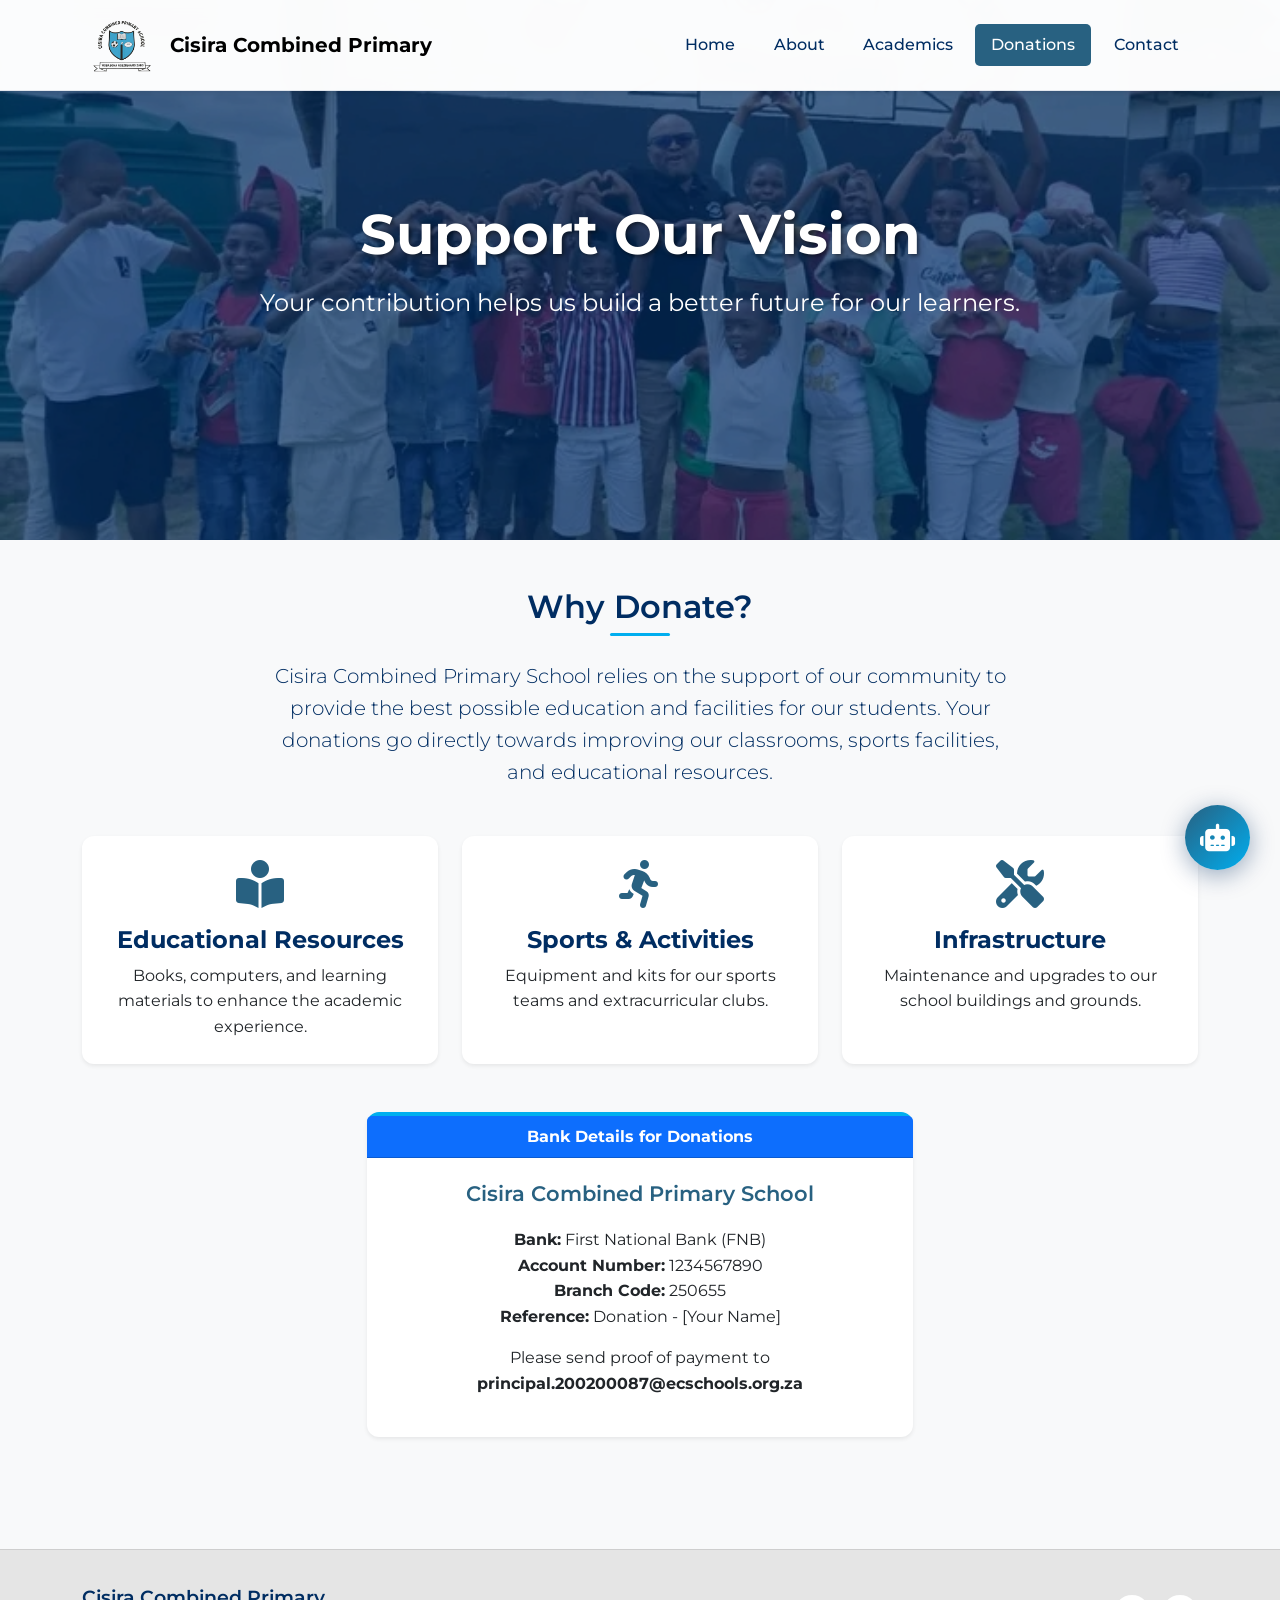
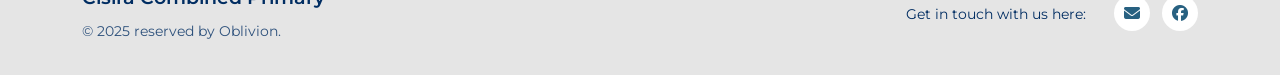
==== donate.html @ 43b5dcc7 "Initial commit" ====
<!DOCTYPE html>
<html lang="en">

<head>
    <meta charset="UTF-8" />
    <meta name="viewport" content="width=device-width, initial-scale=1.0" />
    <title>Cisira Combined Primary School - Donate</title>
    <link href="https://cdn.jsdelivr.net/npm/bootstrap@5.3.3/dist/css/bootstrap.min.css" rel="stylesheet" />
    <link rel="stylesheet" href="https://cdnjs.cloudflare.com/ajax/libs/font-awesome/6.5.2/css/all.min.css">
    <link href="https://fonts.googleapis.com/css2?family=Montserrat:wght@300;400;500;600;700&display=swap"
        rel="stylesheet">
    <link rel="stylesheet" href="css/style.css">
</head>

<body>
    <nav class="navbar navbar-expand-lg navbar-light bg-light py-3 mb-3 shadow-sm">
        <div class="container">
            <img src="assets/logo.png" alt="Cisira Primary Logo" width="80"
                class="d-inline-block align-text-top me-2" />
            <a class="navbar-brand fw-bold" href="index.html">Cisira Combined Primary</a>
            <button class="navbar-toggler" type="button" data-bs-toggle="collapse" data-bs-target="#navbarNav">
                <span class="navbar-toggler-icon"></span>
            </button>
            <div class="collapse navbar-collapse justify-content-end" id="navbarNav">
                <ul class="navbar-nav">
                    <li class="nav-item"><a class="nav-link" href="index.html">Home</a></li>
                    <li class="nav-item"><a class="nav-link" href="about.html">About</a></li>
                    <li class="nav-item"><a class="nav-link" href="academics.html">Academics</a></li>
                    <li class="nav-item"><a class="nav-link active" href="donate.html">Donations</a></li>
                    <li class="nav-item"><a class="nav-link" href="contact.html">Contact</a></li>
                </ul>
            </div>
        </div>
    </nav>

    <section class="hero hero-donate position-relative text-center text-white">
        <img src="assets/hero.jpg" alt="School Image" class="img-fluid hero-img">
        <div class="overlay"></div>
        <div class="hero-text position-absolute top-50 start-50 translate-middle">
            <h1 class="fw-bold">Support Our Vision</h1>
            <p class="lead">Your contribution helps us build a better future for our learners.</p>
        </div>
    </section>

    <section class="py-5">
        <div class="container">
            <div class="row justify-content-center">
                <div class="col-lg-8 text-center">
                    <h2 class="section-title mb-4">Why Donate?</h2>
                    <p class="lead mb-5">
                        Cisira Combined Primary School relies on the support of our community to provide the best
                        possible education and facilities for our students. Your donations go directly towards improving
                        our classrooms, sports facilities, and educational resources.
                    </p>
                </div>
            </div>

            <div class="row g-4">
                <div class="col-md-4">
                    <div class="card h-100 shadow-sm text-center p-4">
                        <div class="mb-3 text-primary">
                            <i class="fas fa-book-reader fa-3x"></i>
                        </div>
                        <h4 class="card-title fw-bold">Educational Resources</h4>
                        <p class="card-text">Books, computers, and learning materials to enhance the academic
                            experience.</p>
                    </div>
                </div>
                <div class="col-md-4">
                    <div class="card h-100 shadow-sm text-center p-4">
                        <div class="mb-3 text-primary">
                            <i class="fas fa-running fa-3x"></i>
                        </div>
                        <h4 class="card-title fw-bold">Sports & Activities</h4>
                        <p class="card-text">Equipment and kits for our sports teams and extracurricular
                            clubs.</p>
                    </div>
                </div>
                <div class="col-md-4">
                    <div class="card h-100 shadow-sm text-center p-4">
                        <div class="mb-3 text-primary">
                            <i class="fas fa-tools fa-3x"></i>
                        </div>
                        <h4 class="card-title fw-bold">Infrastructure</h4>
                        <p class="card-text">Maintenance and upgrades to our school buildings and grounds.
                        </p>
                    </div>
                </div>
            </div>

            <div class="row justify-content-center mt-5">
                <div class="col-lg-6">
                    <div class="card bank-details-card shadow-sm">
                        <div class="card-header bg-primary text-white text-center fw-bold">
                            Bank Details for Donations
                        </div>
                        <div class="card-body text-center p-4">
                            <h5 class="card-title">Cisira Combined Primary School</h5>
                            <p class="card-text">
                                <strong>Bank:</strong> First National Bank (FNB)<br>
                                <strong>Account Number:</strong> 1234567890<br>
                                <strong>Branch Code:</strong> 250655<br>
                                <strong>Reference:</strong> Donation - [Your Name]
                            </p>
                            <p class="mt-3">Please send proof of payment to<br>
                                <strong>principal.200200087@ecschools.org.za</strong>
                            </p>
                        </div>
                    </div>
                </div>
            </div>
        </div>
    </section>

     <footer class="text-muted">
        <div class="container">
            <div class="row align-items-center">

                <div class="col-md-6 text-center text-md-start">
                    <p class="mb-0 footer-school-name">Cisira Combined Primary</p>
                    <p class="mb-0 footer-copyright">© 2025 reserved by Oblivion.</p>
                </div>

                <div class="col-md-6 text-center text-md-end mt-2 mt-md-0">
                    <span class="footer-contact-text">Get in touch with us here:</span>

                     <a href="https://mail.google.com/mail/?view=cm&fs=1&to=principal.200200087@ecschools.org.za&su=Inquiry%20for%20Cisira%20Combined%20Primary%20School&body=Dear%20School%20Administration,%0A%0AI%20would%20like%20to%20inquire%20about:%0A%0A%0A%0ARegards,%0A" 
                       target="_blank" 
                       class="social-icon">
                        <i class="fas fa-envelope"></i>
                    </a>
                    <a href="https://www.facebook.com/profile.php?id=61574072707573&mibextid=ZbWKwL" class="social-icon">
                        <i class="fab fa-facebook"></i>
                    </a>
                </div>
            </div>
        </div>
    </footer>

    <script src="https://cdn.jsdelivr.net/npm/bootstrap@5.3.3/dist/js/bootstrap.bundle.min.js"></script>
    <script src="js/script.js"></script>
   
<div class="chatbot-wrapper">
    <button class="chatbot-toggle" id="chatbotToggle">
        <i class="fas fa-robot"></i>
        <span class="notification-badge" id="notificationBadge" style="display: none;">●</span>
    </button>
</div>


<div class="chatbot-container" id="chatbotContainer">
    <div class="chatbot-header">
        <div class="header-left">
            <div class="avatar">
                <i class="fas fa-graduation-cap"></i>
            </div>
            <div class="header-info">
                <h5>Cisira School Assistant</h5>
                <div class="status">
                    <span class="status-dot"></span>
                    <span id="connectionStatus">Online</span>
                </div>
            </div>
        </div>
        <div class="header-right">
            <button class="header-btn" id="voiceToggle" title="Voice Input">
                <i class="fas fa-microphone"></i>
            </button>
            <button class="header-btn" id="speakerToggle" title="Text-to-Speech">
                <i class="fas fa-volume-up"></i>
            </button>
            <button class="header-btn" id="clearChat" title="Clear Chat">
                <i class="fas fa-trash"></i>
            </button>
            <button class="header-btn" id="closeChatbot" title="Close Chat">
                <i class="fas fa-times"></i>
            </button>
        </div>
    </div>
    
    
    <div class="features-bar">
        <button class="feature-btn" onclick="showQuickQuestions()" title="Quick Questions">
            <i class="fas fa-bolt"></i> Quick Help
        </button>
        <button class="feature-btn" onclick="showTopics()" title="All Topics">
            <i class="fas fa-list"></i> Topics
        </button>
        <button class="feature-btn" onclick="toggleTheme()" title="Toggle Theme">
            <i class="fas fa-moon"></i> Theme
        </button>
        <button class="feature-btn" onclick="downloadChat()" title="Download Chat">
            <i class="fas fa-download"></i> Save
        </button>
    </div>
    
    <div class="chatbot-body" id="chatbotBody">
       
        <div class="welcome-message">
            <div class="welcome-icon">
                <i class="fas fa-robot"></i>
            </div>
            <h6>👋 Hello! I'm EduBot</h6>
            <p>Your voice-enabled school assistant. Ask me anything about Cisira Primary!</p>
            <div class="welcome-buttons">
                <button class="welcome-btn" onclick="startVoiceAssistant()">
                    <i class="fas fa-microphone"></i> Voice Command
                </button>
                <button class="welcome-btn" onclick="showQuickQuestions()">
                    <i class="fas fa-question-circle"></i> Quick Questions
                </button>
            </div>
        </div>
        
       
        <div class="chat-message bot-message">
            <div class="message-content">
                <p>I can help you with:</p>
                <div class="quick-options">
                    <span class="quick-option" onclick="selectQuickOption('admissions')">
                        <i class="fas fa-file-signature"></i> Admissions
                    </span>
                    <span class="quick-option" onclick="selectQuickOption('academics')">
                        <i class="fas fa-book"></i> Academics
                    </span>
                    <span class="quick-option" onclick="selectQuickOption('fees')">
                        <i class="fas fa-money-bill-wave"></i> Fees
                    </span>
                    <span class="quick-option" onclick="selectQuickOption('contact')">
                        <i class="fas fa-phone"></i> Contact
                    </span>
                </div>
            </div>
            <div class="message-actions">
                <button class="message-action" onclick="speakMessage(this)" title="Speak this message">
                    <i class="fas fa-volume-up"></i>
                </button>
                <button class="message-action" onclick="copyMessage(this)" title="Copy to clipboard">
                    <i class="fas fa-copy"></i>
                </button>
            </div>
            <span class="message-time">Just now</span>
        </div>
    </div>
    
    <div class="chatbot-input">
        <div class="input-wrapper">
            <button class="input-action" id="attachFile" title="Attach File">
                <i class="fas fa-paperclip"></i>
            </button>
            <input type="text" id="chatInput" placeholder="Type your message or say 'Hey Edu' for voice..." 
                   onkeypress="handleChatKeyPress(event)">
            <button class="input-action voice-btn" id="voiceInputBtn" title="Voice Input (Hold to speak)">
                <i class="fas fa-microphone"></i>
            </button>
            <button class="input-action" id="emojiBtn" title="Emoji">
                <i class="fas fa-smile"></i>
            </button>
        </div>
        <button class="send-btn" id="sendMessage" title="Send Message">
            <i class="fas fa-paper-plane"></i>
        </button>
    </div>
    
    <!-- Voice Status Indicator -->
    <div class="voice-status" id="voiceStatus" style="display: none;">
        <div class="voice-animation">
            <div class="voice-bar"></div>
            <div class="voice-bar"></div>
            <div class="voice-bar"></div>
            <div class="voice-bar"></div>
            <div class="voice-bar"></div>
        </div>
        <span>Listening... Speak now</span>
        <button class="voice-stop" id="stopVoice">
            <i class="fas fa-stop"></i> Stop
        </button>
    </div>
    
    <!-- Quick Questions Modal -->
    <div class="quick-questions-modal" id="quickQuestionsModal">
        <div class="modal-header">
            <h6><i class="fas fa-bolt"></i> Quick Questions</h6>
            <button class="modal-close" onclick="closeModal('quickQuestionsModal')">
                <i class="fas fa-times"></i>
            </button>
        </div>
        <div class="modal-body">
            <!-- Quick questions will be inserted here by JavaScript -->
        </div>
    </div>
</div>
</body>

</html>
---- css/style.css ----
:root {
    --primary: #286181;
    --primary-dark: #002D62;
    --background: #E5E5E5;
    --accent: #00AEEF;
    --text-dark: #002D62;
    --text-light: #FFFFFF;
    --border: #286181;
}

/* Base Styles */
* {
    margin: 0;
    padding: 0;
    box-sizing: border-box;
}

body {
    font-family: 'Montserrat', sans-serif;
    color: var(--text-dark);
    background-color: #f8f9fa; /* Default background for most pages */
    min-height: 100vh;
}

.navbar-brand, .nav-link, h1, h2, h3, h4, h5, h6 {
    font-family: 'Montserrat', sans-serif;
    font-weight: 600;
}

.nav-link.active {
    color: var(--primary) !important;
    font-weight: 600;
}

/* About Page Specific Body & Navbar Toggler */
.about-page-body {
    background: linear-gradient(135deg, #f8fafc 0%, #e2e8f0 100%);
}

.navbar-toggler {
    border: none;
    padding: 0.25rem 0.5rem;
}

.navbar-toggler:focus {
    box-shadow: none;
}

.navbar-toggler-icon {
    background-image: url("data:image/svg+xml,%3csvg xmlns='http://www.w3.org/2000/svg' viewBox='0 0 30 30'%3e%3cpath stroke='rgba%280, 45, 98, 0.8%29' stroke-linecap='round' stroke-miterlimit='10' stroke-width='2' d='M4 7h22M4 15h22M4 23h22'/%3e%3c/svg%3e");
}


.hero {
    position: relative;
    overflow: hidden;
    height: 70vh; /* Default to index.html height */
}

.hero-donate {
    height: 60vh;
}

.hero-img {
    width: 100%;
    height: 100%;
    object-fit: cover;
}

.overlay {
    position: absolute;
    top: 0;
    left: 0;
    width: 100%;
    height: 100%;
    background: rgba(0, 45, 98, 0.7);
}

.hero-text {
    z-index: 1;
    width: 90%;
    max-width: 800px;
}

.hero-text h1 {
    font-size: 3.5rem;
    font-weight: 700;
    margin-bottom: 1rem;
    text-shadow: 2px 2px 4px rgba(0, 0, 0, 0.5);
}

.hero-text .lead {
    font-size: 1.5rem;
    font-weight: 400;
}

.cisira {
    color: var(--accent);
}

/* Section Title */
.section-title {
    font-weight: 600;
    color: var(--primary-dark);
    position: relative;
    padding-bottom: 10px;
}

.section-title:after {
    content: "";
    position: absolute;
    bottom: 0;
    left: 50%;
    transform: translateX(-50%);
    width: 60px;
    height: 3px;
    background: var(--accent);
}

/* Index Page specific */
.info-icon-block {
    display: block;
    text-decoration: none;
    color: var(--primary-dark);
    padding: 20px 10px;
    border-radius: 8px;
    transition: all 0.3s ease;
    background: rgba(40, 97, 129, 0.05);
}

.info-icon-block:hover {
    background: rgba(40, 97, 129, 0.1);
    transform: translateY(-5px);
    color: var(--primary-dark);
}

.info-icon-block i {
    font-size: 2.5rem;
    color: var(--primary);
    margin-bottom: 10px;
}

.info-icon-block p {
    margin: 0;
    font-weight: 500;
}

.principal {
    background: var(--background);
}

.welcome-title-blue {
    color: var(--primary);
    font-weight: 600;
    margin-bottom: 1.5rem;
    font-size: 1.8rem;
}

/* Donate Page specific */
.card {
    border-radius: 12px;
    transition: all 0.3s ease;
    border: none;
}

.card:hover {
    transform: translateY(-8px);
    box-shadow: 0 10px 30px rgba(0,0,0,0.15) !important;
}

.text-primary {
    color: var(--primary) !important;
}

.card-title {
    color: var(--primary-dark);
    font-weight: 600;
}

.bank-details-card {
    border-top: 4px solid var(--accent) !important;
}

.bank-details-card .card-title {
    color: var(--primary);
    font-size: 1.3rem;
    margin-bottom: 20px;
}

/* Academics Page specific */
.intro {
    background: linear-gradient(rgba(40, 97, 129, 0.9), rgba(0, 45, 98, 0.9)), url('assets/academics-bg.jpg') center/cover no-repeat;
    color: white;
    padding: 80px 20px;
    text-align: center;
}

.intro h2 {
    font-size: 2.8rem;
    font-weight: 700;
    margin-bottom: 20px;
}

.intro p {
    font-size: 1.2rem;
    max-width: 800px;
    margin: 0 auto;
    line-height: 1.6;
}

.subjects, .activities {
    padding: 60px 20px;
    max-width: 1200px;
    margin: 0 auto;
}

.subjects h2, .activities h2 {
    text-align: center;
    font-size: 2.2rem;
    font-weight: 600;
    color: var(--primary-dark);
    margin-bottom: 40px;
    position: relative;
}

.subjects h2:after, .activities h2:after {
    content: "";
    position: absolute;
    bottom: -10px;
    left: 50%;
    transform: translateX(-50%);
    width: 60px;
    height: 3px;
    background: var(--accent);
}

.subject-grid, .activity-grid {
    display: grid;
    grid-template-columns: repeat(auto-fit, minmax(300px, 1fr));
    gap: 30px;
}

.subject-card, .activity-card {
    background: white;
    border-radius: 12px;
    padding: 30px;
    box-shadow: 0 5px 20px rgba(0,0,0,0.08);
    transition: all 0.3s ease;
    border-top: 4px solid var(--primary);
}

.activity-card {
    border-top: 4px solid var(--accent);
}

.subject-card:hover, .activity-card:hover {
    transform: translateY(-8px);
    box-shadow: 0 10px 30px rgba(0,0,0,0.15);
}

.subject-card h3 {
    color: var(--primary);
    font-weight: 600;
    margin-bottom: 15px;
    font-size: 1.5rem;
}

.activity-card h3 {
    color: var(--accent);
}

.subject-card p, .activity-card p {
    color: var(--text-dark);
    line-height: 1.6;
    margin-bottom: 20px;
}

.subject-card ul {
    padding-left: 20px;
    margin: 0;
}

.subject-card li {
    margin-bottom: 8px;
    position: relative;
    padding-left: 10px;
}

.subject-card li:before {
    content: "▸";
    color: var(--accent);
    font-weight: bold;
    position: absolute;
    left: -10px;
}

/* Contact Page Specific */
.contact-section {
    display: flex;
    flex-wrap: wrap;
    max-width: 1200px;
    margin: 0 auto;
    padding: 40px 20px;
    gap: 40px;
}

.contact-info {
    flex: 1;
    min-width: 300px;
}

.contact-info h2 {
    font-size: 2.5rem;
    font-weight: 700;
    color: var(--primary-dark);
    margin-bottom: 20px;
}

.contact-info p {
    font-size: 1.1rem;
    line-height: 1.6;
    margin-bottom: 30px;
    color: var(--text-dark);
}

.info-card {
    background: white;
    border-radius: 12px;
    padding: 30px;
    box-shadow: 0 5px 20px rgba(0,0,0,0.08);
    border-top: 4px solid var(--primary);
}

.info-card h3 {
    color: var(--primary);
    font-weight: 600;
    margin-bottom: 20px;
    font-size: 1.5rem;
}

.info-card p {
    margin-bottom: 15px;
    font-size: 1rem;
}

.info-card a {
    color: var(--accent);
    text-decoration: none;
    font-weight: 500;
}

.info-card a:hover {
    text-decoration: underline;
}

.contact-form {
    flex: 1;
    min-width: 300px;
    background: white;
    border-radius: 12px;
    padding: 30px;
    box-shadow: 0 5px 20px rgba(0,0,0,0.08);
    border-top: 4px solid var(--accent);
}

.contact-form h3 {
    color: var(--primary-dark);
    font-weight: 600;
    margin-bottom: 25px;
    font-size: 1.8rem;
}

.contact-form label {
    display: block;
    margin-bottom: 8px;
    font-weight: 500;
    color: var(--primary-dark);
}

.contact-form input,
.contact-form textarea {
    width: 100%;
    padding: 12px 15px;
    margin-bottom: 20px;
    border: 1px solid #ddd;
    border-radius: 8px;
    font-family: 'Montserrat', sans-serif;
    font-size: 1rem;
    transition: all 0.3s ease;
}

.contact-form input:focus,
.contact-form textarea:focus {
    outline: none;
    border-color: var(--accent);
    box-shadow: 0 0 0 3px rgba(0, 174, 239, 0.1);
}

.contact-form button {
    background: var(--primary);
    color: white;
    border: none;
    padding: 12px 30px;
    border-radius: 8px;
    font-family: 'Montserrat', sans-serif;
    font-weight: 600;
    font-size: 1rem;
    cursor: pointer;
    transition: all 0.3s ease;
    width: 100%;
}

.contact-form button:hover {
    background: var(--primary-dark);
    transform: translateY(-2px);
}

iframe {
    border-radius: 8px;
    margin-top: 15px;
}

/* Custom Message Box for Contact Form */
#messageModal {
    position: fixed;
    top: 50%;
    left: 50%;
    transform: translate(-50%, -50%);
    background: white;
    padding: 30px;
    border-radius: 12px;
    box-shadow: 0 10px 30px rgba(0, 0, 0, 0.2);
    z-index: 1050;
    max-width: 400px;
    width: 90%;
    text-align: center;
    border-top: 4px solid var(--accent);
    opacity: 0;
    visibility: hidden;
    transition: all 0.3s ease;
}

#messageModal.show {
    opacity: 1;
    visibility: visible;
}

#messageModal p {
    color: var(--primary-dark);
    font-size: 1.1rem;
    margin-bottom: 20px;
}

#messageModal button {
    background: var(--primary);
    color: white;
    border: none;
    padding: 10px 20px;
    border-radius: 6px;
    cursor: pointer;
    transition: background 0.2s;
}

#messageModal button:hover {
    background: var(--primary-dark);
}

#modalOverlay {
    position: fixed;
    top: 0;
    left: 0;
    width: 100%;
    height: 100%;
    background: rgba(0, 0, 0, 0.5);
    z-index: 1040;
    display: none;
}

/* About Page Styles (continued) */
.about-hero {
    background: linear-gradient(rgba(40, 97, 129, 0.85), rgba(0, 45, 98, 0.9)), url('assets/school-bg.jpg') center/cover no-repeat;
    color: var(--text-light);
    padding: 120px 0 60px;
    text-align: center;
    margin-top: 20px;
}

.hero-content h2 {
    font-size: 3rem;
    font-weight: 700;
    margin-bottom: 1rem;
}

.hero-content p {
    font-size: 1.3rem;
    opacity: 0.9;
    max-width: 600px;
    margin: 0 auto;
}

.section-nav {
    background: white;
    padding: 2rem 0;
    box-shadow: 0 5px 15px rgba(0, 0, 0, 0.08);
    position: sticky;
    top: 0;
    z-index: 100;
}

.section-nav-container {
    max-width: 1200px;
    margin: 0 auto;
    padding: 0 20px;
}

.section-nav-list {
    display: flex;
    justify-content: center;
    list-style: none;
    gap: 3rem;
    flex-wrap: wrap;
}

.section-nav-link {
    color: var(--text-dark);
    text-decoration: none;
    font-weight: 600;
    padding: 0.8rem 1.5rem;
    border-radius: 25px;
    transition: all 0.3s ease;
    display: flex;
    align-items: center;
    gap: 0.5rem;
}

.section-nav-link:hover,
.section-nav-link.active {
    background: var(--primary);
    color: var(--text-light);
    transform: translateY(-2px);
}

.section-nav-link i {
    font-size: 1.1rem;
}

.content-section {
    display: none;
    padding: 80px 20px;
    max-width: 1200px;
    margin: 0 auto;
}

.content-section.active {
    display: block;
    animation: fadeIn 0.6s ease;
}

@keyframes fadeIn {
    from { opacity: 0; transform: translateY(20px); }
    to { opacity: 1; transform: translateY(0); }
}

.section-header {
    text-align: center;
    margin-bottom: 3rem;
}

.section-header h2 {
    font-size: 2.5rem;
    color: var(--primary-dark);
    font-weight: 700;
    margin-bottom: 1rem;
}

.section-header p {
    font-size: 1.2rem;
    color: var(--text-dark);
    max-width: 600px;
    margin: 0 auto;
}

.story-content, .mission-content {
    display: grid;
    grid-template-columns: 1fr 1fr;
    gap: 4rem;
    align-items: center;
}

.story-text h3, .mission-text h3 {
    font-size: 1.8rem;
    color: var(--primary-dark);
    margin-bottom: 1.5rem;
    font-weight: 600;
}

.story-text p {
    color: var(--text-dark);
    margin-bottom: 1.5rem;
    line-height: 1.8;
}

.impact-stats {
    display: grid;
    grid-template-columns: repeat(3, 1fr);
    gap: 2rem;
    margin-top: 2rem;
}

.stat {
    text-align: center;
    padding: 1.5rem;
    background: var(--background);
    border-radius: 10px;
    box-shadow: 0 5px 15px rgba(0,0,0,0.1);
}

.stat-number {
    display: block;
    font-size: 2.5rem;
    font-weight: 700;
    color: var(--primary);
    margin-bottom: 0.5rem;
}

.stat-label {
    color: var(--primary-dark);
    font-weight: 500;
}

.story-image img, .mission-image img {
    width: 100%;
    max-width: 500px;
    height: auto;
    border-radius: 12px;
    box-shadow: 0 10px 30px rgba(0,0,0,0.15);
}

.mission-list {
    list-style: none;
    margin: 2rem 0;
}

.mission-list li {
    color: var(--primary-dark);
    font-weight: 500;
    background: rgba(40, 97, 129, 0.1);
    border-radius: 8px;
    padding: 1rem 1.5rem;
    margin: 0.8rem 0;
    border-left: 4px solid var(--primary);
    transition: all 0.3s ease;
    display: flex;
    align-items: center;
    gap: 1rem;
}

.mission-list li:hover {
    background: rgba(40, 97, 129, 0.2);
    transform: translateX(5px);
}

.mission-list li i {
    color: var(--primary);
    font-size: 1.3rem;
    width: 25px;
}

.mission-vision {
    margin-top: 2rem;
}

.vision-box, .motto-box {
    background: var(--background);
    padding: 2rem;
    border-radius: 10px;
    border-left: 4px solid var(--primary);
    margin-bottom: 2rem;
}

.vision-box h4, .motto-box h4 {
    color: var(--primary);
    margin-bottom: 1rem;
    font-weight: 600;
}

.motto-text {
    font-size: 1.3rem;
    font-weight: 600;
    color: var(--primary);
    font-style: italic;
    margin: 1rem 0;
}

.policies-container {
    max-width: 1000px;
    margin: 0 auto;
}

.policy-dropdown-nav {
    background: white;
    border-radius: 15px;
    padding: 2rem;
    box-shadow: 0 5px 20px rgba(0,0,0,0.08);
    margin-bottom: 3rem;
}

.policy-dropdown-nav h3 {
    color: var(--primary-dark);
    margin-bottom: 1.5rem;
    font-weight: 600;
    text-align: center;
}

.policy-nav-grid {
    display: grid;
    grid-template-columns: repeat(auto-fit, minmax(200px, 1fr));
    gap: 1rem;
}

.policy-nav-item {
    background: rgba(40, 97, 129, 0.05);
    border: 2px solid transparent;
    border-radius: 10px;
    padding: 1.5rem 1rem;
    text-align: center;
    cursor: pointer;
    transition: all 0.3s ease;
}

.policy-nav-item:hover,
.policy-nav-item.active {
    background: rgba(40, 97, 129, 0.1);
    border-color: var(--primary);
    transform: translateY(-3px);
}

.policy-nav-icon {
    font-size: 2rem;
    color: var(--primary);
    margin-bottom: 0.8rem;
}

.policy-nav-item span {
    color: var(--text-dark);
    font-weight: 600;
    font-size: 0.95rem;
}

.policy-content-section {
    display: none;
    background: white;
    border-radius: 20px;
    padding: 3rem;
    box-shadow: 0 10px 30px rgba(0,0,0,0.1);
    margin-bottom: 2rem;
    animation: fadeIn 0.5s ease;
}

.policy-content-section.active {
    display: block;
}

.policy-header {
    display: flex;
    align-items: center;
    gap: 1rem;
    margin-bottom: 2rem;
    padding-bottom: 1rem;
    border-bottom: 2px solid var(--primary);
}

.policy-icon {
    font-size: 2.5rem;
    color: var(--primary);
}

.policy-header h3 {
    color: var(--primary-dark);
    font-weight: 700;
    font-size: 1.8rem;
    margin: 0;
}

.policy-badge {
    background: var(--accent);
    color: white;
    padding: 5px 12px;
    border-radius: 50px;
    font-size: 0.8rem;
    font-weight: 600;
    margin-left: auto;
}

.policy-content {
    display: flex;
    flex-direction: column;
    gap: 1.5rem;
}

.policy-item {
    margin-bottom: 0.8rem;
    padding-left: 1.5rem;
    position: relative;
    color: var(--text-dark);
    font-weight: 400;
    line-height: 1.6;
}

.policy-item:before {
    content: "▸";
    color: var(--accent);
    font-weight: bold;
    position: absolute;
    left: 0;
    font-size: 1.1em;
}

.policy-row {
    display: flex;
    gap: 2rem;
    margin-top: 1.5rem;
}

.policy-column {
    flex: 1;
}

.policy-column h4 {
    color: var(--primary);
    margin-bottom: 1rem;
    font-weight: 600;
    display: flex;
    align-items: center;
    gap: 0.5rem;
}

.values-grid {
    display: grid;
    grid-template-columns: repeat(auto-fit, minmax(150px, 1fr));
    gap: 1rem;
    margin-top: 1rem;
}

.value-card {
    background: rgba(40, 97, 129, 0.05);
    padding: 1.2rem 0.8rem;
    border-radius: 8px;
    border-left: 4px solid var(--accent);
    text-align: center;
    transition: all 0.3s ease;
}

.value-card:hover {
    transform: translateY(-3px);
    background: rgba(40, 97, 129, 0.1);
}

.value-card strong {
    color: var(--primary);
    display: block;
    margin-bottom: 0.3rem;
    font-size: 0.9rem;
    font-weight: 600;
}

.value-card span {
    font-size: 0.8rem;
    color: var(--text-dark);
    font-weight: 400;
}

.highlight-box {
    background: linear-gradient(135deg, #fffbeb 0%, #fef3c7 100%);
    padding: 1.5rem;
    border-radius: 10px;
    border-left: 4px solid #f59e0b;
    margin-top: 1.5rem;
    display: flex;
    align-items: center;
    gap: 1rem;
}

.highlight-box i {
    color: #f59e0b;
    font-size: 1.5rem;
}

.highlight-box strong {
    font-weight: 700;
    color: var(--primary-dark);
}

.team-container {
    display: flex;
    justify-content: center;
    flex-wrap: nowrap;
    gap: 2rem;
    overflow-x: auto;
    padding: 1rem 0;
}

.team-simple-member {
    flex: 0 0 auto;
    text-align: center;
    width: 200px;
    transition: transform 0.3s ease;
}

.team-simple-member:hover {
    transform: translateY(-5px);
}

.team-image {
    width: 150px;
    height: 150px;
    border-radius: 50%;
    overflow: hidden;
    border: 4px solid var(--primary);
    margin: 0 auto 1rem;
    transition: all 0.3s ease;
}

.team-image img {
    width: 100%;
    height: 100%;
    object-fit: cover;
}

.team-simple-member:hover .team-image {
    border-color: var(--accent);
}

.team-simple-member h4 {
    font-size: 1.1rem;
    color: var(--primary-dark);
    font-weight: 600;
    margin: 0.5rem 0;
}

.team-role {
    color: var(--primary);
    font-weight: 500;
    margin-bottom: 0.5rem;
}

.team-description {
    color: var(--text-dark);
    font-size: 0.9rem;
    line-height: 1.5;
}

.faq-section {
    background: var(--background);
    padding: 3rem 2rem;
    border-radius: 20px;
    box-shadow: 0 6px 25px rgba(0, 0, 0, 0.1);
    max-width: 900px;
    margin: 4rem auto 0;
}

.faq-section h3 {
    text-align: center;
    color: var(--primary-dark);
    font-size: 1.8rem;
    font-weight: 700;
    margin-bottom: 2rem;
}

.accordion {
    display: flex;
    flex-direction: column;
    gap: 1rem;
}

.accordion-item {
    background: white;
    border-radius: 12px;
    overflow: hidden;
    box-shadow: 0 3px 10px rgba(0, 0, 0, 0.05);
}

.accordion-button {
    width: 100%;
    background: transparent;
    border: none;
    padding: 1.3rem 1.5rem;
    font-family: "Montserrat", sans-serif;
    font-size: 1rem;
    font-weight: 600;
    color: var(--primary-dark);
    cursor: pointer;
    display: flex;
    justify-content: space-between;
    align-items: center;
    text-align: left;
    position: relative;
}

.accordion-button::after {
    content: "\f078"; /* FontAwesome chevron-down */
    font-family: "Font Awesome 6 Free";
    font-weight: 900;
    transition: transform 0.3s ease;
    color: var(--primary);
}

.accordion-button.active::after {
    transform: rotate(180deg);
}

.accordion-content {
    max-height: 0;
    overflow: hidden;
    background: white;
    padding: 0 1.5rem;
    transition: all 0.4s ease-out;
}

.accordion-content p {
    color: var(--primary-dark);
    font-size: 0.95rem;
    line-height: 1.6;
    margin: 1rem 0;
}

.accordion-content.active {
    padding: 1rem 1.5rem;
    max-height: 400px;
}

/* Footer Styles (Common) */
footer {
    background-color: var(--background);
    padding: 2rem 0;
    margin-top: 4rem;
    border-top: 1px solid rgba(0,0,0,0.1);
}

/* Footer for About page specifically uses a different container structure */
.footer-container {
    max-width: 1200px;
    margin: 0 auto;
    padding: 0 20px;
    display: flex;
    justify-content: space-between;
    align-items: center;
}

.footer-school-name {
    font-size: 1.2rem;
    font-weight: 600;
    color: var(--primary-dark);
    margin-bottom: 0.5rem !important;
}

.footer-copyright {
    color: var(--primary-dark);
    opacity: 0.8;
    font-size: 0.9rem;
}

.footer-contact {
    display: flex;
    align-items: center;
    gap: 1rem;
}

.footer-contact-text {
    color: var(--primary-dark);
    margin-right: 1rem;
    font-size: 0.9rem;
}

.social-icon {
    display: inline-flex;
    align-items: center;
    justify-content: center;
    width: 36px;
    height: 36px;
    background: white;
    color: var(--primary);
    border-radius: 50%;
    text-decoration: none;
    transition: all 0.3s ease;
    margin-left: 0.5rem;
    font-size: 1rem;
}

.social-icon:hover {
    background: var(--primary);
    color: white;
    transform: translateY(-2px);
}

/* Responsive Design */
@media (max-width: 992px) {
    .contact-section {
        flex-direction: column;
        padding: 20px 15px;
    }
    
    .contact-info h2 {
        font-size: 2rem;
    }
}

@media (max-width: 768px) {
    .hero-text h1 {
        font-size: 2.5rem;
    }
    
    .hero-text .lead {
        font-size: 1.2rem;
    }

    .hero-donate {
        height: 50vh;
    }
    
    .intro h2 {
        font-size: 2.2rem;
    }
    
    .intro p {
        font-size: 1.1rem;
    }
    
    .subjects, .activities {
        padding: 40px 15px;
    }
    
    .subjects h2, .activities h2 {
        font-size: 1.8rem;
    }

    .section-nav-list {
        gap: 1rem;
    }

    .story-content,
    .mission-content {
        grid-template-columns: 1fr;
        gap: 2rem;
    }

    .impact-stats {
        grid-template-columns: 1fr;
    }

    .policy-nav-grid {
        grid-template-columns: repeat(2, 1fr);
    }

    .policy-row {
        flex-direction: column;
        gap: 1.5rem;
    }

    .team-container {
        flex-wrap: wrap;
        justify-content: center;
    }

    .team-simple-member {
        flex: 0 0 calc(50% - 1rem);
        margin-bottom: 2rem;
    }

    .footer-container {
        flex-direction: column;
        gap: 1.5rem;
        text-align: center;
    }
}

@media (max-width: 576px) {
    .hero-text h1 {
        font-size: 2rem;
    }
    
    .hero-text .lead {
        font-size: 1rem;
    }

    .policy-nav-grid {
        grid-template-columns: 1fr;
    }

    .policy-content-section {
        padding: 2rem;
    }

    .values-grid {
        grid-template-columns: 1fr;
    }

    .team-simple-member {
        flex: 0 0 100%;
    }
}
:root {
            --primary: #286181;
            --primary-dark: #002D62;
            --background: #E5E5E5;
            --accent: #00AEEF;
            --text-dark: #002D62;
            --text-light: #FFFFFF;
        }

        body {
            font-family: 'Montserrat', sans-serif;
            color: var(--text-dark);
        }

        .navbar-brand, .nav-link, h1, h2, h3, h4, h5, h6 {
            font-family: 'Montserrat', sans-serif;
            font-weight: 600;
        }

        .hero {
            position: relative;
            height: 70vh;
            overflow: hidden;
        }

        .hero-img {
            width: 100%;
            height: 100%;
            object-fit: cover;
        }

        .overlay {
            position: absolute;
            top: 0;
            left: 0;
            width: 100%;
            height: 100%;
            background: rgba(0, 45, 98, 0.6);
        }

        .hero-text {
            z-index: 2;
        }

        .cisira {
            color: var(--accent);
        }

        .section-title {
            color: var(--primary-dark);
            font-weight: 700;
            position: relative;
            padding-bottom: 15px;
        }

        .section-title:after {
            content: '';
            position: absolute;
            bottom: 0;
            left: 50%;
            transform: translateX(-50%);
            width: 80px;
            height: 3px;
            background: var(--accent);
        }

        .info-icon-block {
            display: block;
            text-decoration: none;
            color: var(--primary-dark);
            transition: all 0.3s ease;
            padding: 20px 10px;
            border-radius: 10px;
        }

        .info-icon-block:hover {
            background: rgba(40, 97, 129, 0.1);
            transform: translateY(-5px);
            color: var(--primary);
        }

        .info-icon-block i {
            font-size: 2.5rem;
            margin-bottom: 15px;
            color: var(--primary);
        }

        .info-icon-block p {
            font-weight: 600;
            margin: 0;
        }

        .principal {
            background: rgba(40, 97, 129, 0.05);
        }

        :root {
            --primary: #286181;
            --primary-dark: #002D62;
            --background: #E5E5E5;
            --accent: #00AEEF;
            --text-dark: #002D62;
            --text-light: #FFFFFF;
            --border: #286181;
            --secondary: #57cc99;
            --warning: #ff9a3c;
        }

        body {
            font-family: 'Montserrat', sans-serif;
            background-color: var(--background);
            color: var(--text-dark);
            line-height: 1.6;
        }


        /* Hero Academics Section */
        .hero-academics {
            background: linear-gradient(rgba(0, 45, 98, 0.9), rgba(40, 97, 129, 0.95)),
                        url('https://images.unsplash.com/photo-1523050854058-8df90110c9f1?ixlib=rb-4.0.3&auto=format&fit=crop&w=1600&q=80');
            background-size: cover;
            background-position: center;
            color: var(--text-light);
            padding: 120px 0 80px;
            position: relative;
            overflow: hidden;
        }

        .hero-academics::before {
            content: '';
            position: absolute;
            top: 0;
            left: 0;
            right: 0;
            bottom: 0;
            background: linear-gradient(45deg, rgba(0, 174, 239, 0.2) 0%, transparent 100%);
            z-index: 1;
        }

        .hero-content {
            position: relative;
            z-index: 2;
        }

        .hero-title {
            font-size: 3.5rem;
            font-weight: 300;
            margin-bottom: 1.5rem;
            text-shadow: 2px 2px 4px rgba(0, 0, 0, 0.3);
            font-family: 'Montserrat';
        }

        .hero-subtitle {
            font-size: 1.5rem;
            font-weight: 300;
            margin-bottom: 2rem;
            max-width: 800px;
            opacity: 0.9;
            font-family: 'Montserrat';
        }

        
        .stats-section {
            background: white;
            padding: 60px 0;
            box-shadow: 0 5px 20px rgba(0, 0, 0, 0.08);
        }

        .stat-card {
            text-align: center;
            padding: 30px;
            transition: transform 0.3s ease;
            position: relative;
        }

        .stat-card::before {
            content: '';
            position: absolute;
            top: 0;
            left: 50%;
            transform: translateX(-50%);
            width: 60px;
            height: 4px;
            background: var(--accent);
            border-radius: 2px;
        }

        .stat-card:hover {
            transform: translateY(-10px);
        }

        .stat-number {
            font-size: 3rem;
            font-weight: 700;
            color: var(--primary);
            margin-bottom: 10px;
            display: block;
        }

        .stat-label {
            font-size: 1.1rem;
            color: var(--text-dark);
            font-weight: 500;
        }

        /* Subjects Section */
        .subjects-section {
            padding: 80px 0;
            background: var(--background);
        }

        .section-title {
            color: var(--primary-dark);
            font-weight: 700;
            margin-bottom: 3rem;
            position: relative;
            text-align: center;
        }

        .section-title::after {
            content: '';
            position: absolute;
            bottom: -10px;
            left: 50%;
            transform: translateX(-50%);
            width: 100px;
            height: 4px;
            background: var(--accent);
            border-radius: 2px;
        }

        .subject-card {
            background: white;
            border-radius: 15px;
            padding: 30px;
            height: 100%;
            transition: all 0.3s ease;
            border: 2px solid transparent;
            box-shadow: 0 5px 15px rgba(0, 45, 98, 0.05);
            position: relative;
            overflow: hidden;
        }

        .subject-card::before {
            content: '';
            position: absolute;
            top: 0;
            left: 0;
            width: 100%;
            height: 5px;
            background: linear-gradient(90deg, var(--primary), var(--accent));
        }

        .subject-card:hover {
            transform: translateY(-10px);
            box-shadow: 0 15px 30px rgba(0, 45, 98, 0.1);
            border-color: var(--primary);
        }

        .subject-icon {
            font-size: 2.5rem;
            color: var(--primary);
            margin-bottom: 20px;
            background: linear-gradient(135deg, rgba(0, 174, 239, 0.1), rgba(40, 97, 129, 0.1));
            width: 70px;
            height: 70px;
            border-radius: 50%;
            display: flex;
            align-items: center;
            justify-content: center;
            margin-left: auto;
            margin-right: auto;
        }

        .subject-card h3 {
            color: var(--primary);
            font-weight: 700;
            margin-bottom: 15px;
        }

        .subject-card ul {
            list-style: none;
            padding-left: 0;
        }

        .subject-card li {
            padding: 8px 0;
            border-bottom: 1px solid rgba(0, 45, 98, 0.1);
            position: relative;
            padding-left: 25px;
        }

        .subject-card li:before {
            content: '✓';
            position: absolute;
            left: 0;
            color: var(--accent);
            font-weight: bold;
        }

        /* Curriculum Structure */
        .curriculum-section {
            padding: 80px 0;
            background: white;
        }

        .phase-card {
            background: var(--background);
            border-radius: 15px;
            padding: 30px;
            height: 100%;
            transition: all 0.3s ease;
            border-left: 5px solid var(--accent);
        }

        .phase-card:hover {
            transform: translateX(10px);
            box-shadow: 0 10px 25px rgba(0, 45, 98, 0.1);
        }

        .phase-title {
            color: var(--primary-dark);
            font-weight: 700;
            margin-bottom: 20px;
            display: flex;
            align-items: center;
            gap: 15px;
        }

        .phase-icon {
            font-size: 2rem;
            color: var(--accent);
            background: white;
            width: 60px;
            height: 60px;
            border-radius: 50%;
            display: flex;
            align-items: center;
            justify-content: center;
        }

        /* Extracurricular Section */
        .activities-section {
            padding: 80px 0;
            background: var(--background);
        }

        .activity-card {
            background: white;
            border-radius: 15px;
            padding: 25px;
            height: 100%;
            transition: all 0.3s ease;
            border: 2px solid transparent;
            box-shadow: 0 5px 15px rgba(0, 45, 98, 0.05);
            text-align: center;
            position: relative;
            overflow: hidden;
        }

        .activity-card:hover {
            transform: translateY(-10px);
            box-shadow: 0 15px 30px rgba(0, 45, 98, 0.1);
            border-color: var(--accent);
        }

        .activity-icon {
            font-size: 2.5rem;
            color: var(--accent);
            margin-bottom: 20px;
            background: linear-gradient(135deg, rgba(0, 174, 239, 0.1), rgba(87, 204, 153, 0.1));
            width: 80px;
            height: 80px;
            border-radius: 50%;
            display: flex;
            align-items: center;
            justify-content: center;
            margin: 0 auto;
            transition: transform 0.3s ease;
        }

        .activity-card:hover .activity-icon {
            transform: rotate(360deg) scale(1.1);
        }

        .activity-card h3 {
            color: var(--text-dark);
            font-weight: 700;
            margin-bottom: 15px;
        }

        /* Gallery Section */
        .gallery-section {
            padding: 80px 0;
            background: white;
        }

        .gallery-item {
            border-radius: 10px;
            overflow: hidden;
            margin-bottom: 20px;
            box-shadow: 0 5px 15px rgba(0, 0, 0, 0.1);
            transition: transform 0.3s ease;
            height: 250px;
            position: relative;
            cursor: pointer;
        }

        .gallery-item:hover {
            transform: scale(1.05);
        }

        .gallery-item img {
            width: 100%;
            height: 100%;
            object-fit: cover;
        }

        .gallery-overlay {
            position: absolute;
            bottom: 0;
            left: 0;
            right: 0;
            background: linear-gradient(transparent, rgba(0, 45, 98, 0.8));
            color: white;
            padding: 20px;
            transform: translateY(100%);
            transition: transform 0.3s ease;
        }

        .gallery-item:hover .gallery-overlay {
            transform: translateY(0);
        }

        /* Calendar Section */
        .calendar-section {
            padding: 80px 0;
            background: var(--background);
        }

        .calendar-card {
            background: white;
            border-radius: 15px;
            padding: 30px;
            height: 100%;
            box-shadow: 0 10px 25px rgba(0, 45, 98, 0.05);
        }

        .event-item {
            background: white;
            border-radius: 10px;
            padding: 15px;
            margin-bottom: 15px;
            border-left: 4px solid var(--primary);
            transition: transform 0.3s ease;
            box-shadow: 0 3px 10px rgba(0, 45, 98, 0.05);
        }

        .event-item:hover {
            transform: translateX(10px);
            border-left-color: var(--accent);
        }

        .event-date {
            background: var(--primary);
            color: white;
            padding: 5px 15px;
            border-radius: 20px;
            font-size: 0.9rem;
            display: inline-block;
            margin-bottom: 10px;
        }

        /* Modal Styles */
        .modal-content {
            border-radius: 15px;
            border: none;
            box-shadow: 0 20px 50px rgba(0, 45, 98, 0.2);
        }

        .modal-header {
            background: linear-gradient(90deg, var(--primary), var(--accent));
            color: white;
            border-radius: 15px 15px 0 0;
            padding: 1.5rem 2rem;
        }

        .modal-title {
            font-weight: 700;
        }

        .btn-close-white {
            filter: invert(1) grayscale(100%) brightness(200%);
        }

        /* Resource Cards */
        .resource-cards {
            display: grid;
            grid-template-columns: repeat(auto-fit, minmax(200px, 1fr));
            gap: 20px;
            margin-top: 30px;
        }

        .resource-card {
            background: white;
            border-radius: 10px;
            padding: 20px;
            text-align: center;
            transition: all 0.3s ease;
            border: 2px solid transparent;
            box-shadow: 0 5px 15px rgba(0, 45, 98, 0.05);
        }

        .resource-card:hover {
            transform: translateY(-5px);
            border-color: var(--accent);
            box-shadow: 0 10px 25px rgba(0, 45, 98, 0.1);
        }

        
        
.hero-academics {
    display: flex;
    align-items: center; /* Vertical center */
    min-height: 70vh; /* Adjust height as needed */
}

.hero-content {
    text-align: center; /* Horizontal center */
}

.hero-title {
    margin-bottom: 1.5rem;
}

.hero-subtitle {
    max-width: 200px;
    margin: 0 auto 2rem; /* Center horizontally */
}
        /* Responsive Design */
        @media (max-width: 300px) {
            .hero-title {
                font-size: 1.5rem;
            }

            .hero-subtitle {
                font-size: 0.5rem;
            }

            .subject-card,
            .activity-card {
                margin-bottom: 30px;
            }

            .stat-number {
                font-size: 1.5rem;
            }
        }

        /* Custom Scrollbar */
        ::-webkit-scrollbar {
            width: 10px;
        }

        ::-webkit-scrollbar-track {
            background: #f1f1f1;
        }

        ::-webkit-scrollbar-thumb {
            background: var(--primary);
            border-radius: 5px;
        }

        ::-webkit-scrollbar-thumb:hover {
            background: var(--primary-dark);
        }

        /* Buttons */
        .btn-primary {
            background: linear-gradient(135deg, var(--primary), var(--accent));
            border: none;
            padding: 12px 30px;
            font-weight: 600;
            transition: all 0.3s ease;
        }

        .btn-primary:hover {
            transform: translateY(-3px);
            box-shadow: 0 10px 20px rgba(0, 174, 239, 0.3);
        }

        .btn-outline-primary {
            border-color: var(--primary);
            color: var(--primary);
            padding: 12px 30px;
            font-weight: 600;
            transition: all 0.3s ease;
        }

        .btn-outline-primary:hover {
            background: var(--primary);
            color: white;
            transform: translateY(-3px);
        }
        .welcome-title-blue {
            color: var(--primary);
            font-weight: 700;
            margin-bottom: 20px;
            font-size: 2.2rem; /* Increased font size */
        }
 
        footer {
            background: var(--background);
            padding: 2rem 0;
            border-top: 1px solid rgba(0,0,0,0.1);
        }

        .footer-school-name {
            font-size: 1.2rem;
            font-weight: 600;
            color: var(--primary-dark);
        }

        .footer-copyright {
            color: var(--primary-dark);
            opacity: 0.8;
        }

        .footer-contact-text {
            color: var(--primary-dark);
            font-size: 0.9rem;
        }

        .social-icon {
            display: inline-flex;
            align-items: center;
            justify-content: center;
            width: 36px;
            height: 36px;
            background: white;
            color: var(--primary);
            border-radius: 50%;
            text-decoration: none;
            transition: all 0.3s ease;
            margin-left: 0.5rem;
        }

        .social-icon:hover {
            background: var(--primary);
            color: white;
            transform: translateY(-2px);
        }

        /* Testimonials Section */
        .testimonials {
            padding: 5rem 0;
            background: white;
        }

        .testimonials-container {
            position: relative;
            max-width: 900px;
            margin: 0 auto;
            overflow: hidden;
        }

        .testimonials-track {
            display: flex;
            transition: transform 0.5s ease-in-out;
        }

        .testimonial-slide {
            flex: 0 0 100%;
            padding: 0 20px;
            box-sizing: border-box;
        }

        .testimonial-card {
            background: white;
            border-radius: 15px;
            padding: 2.5rem;
            box-shadow: 0 10px 30px rgba(0, 0, 0, 0.08);
            border-left: 5px solid var(--accent);
            position: relative;
        }

        .testimonial-text {
            font-size: 1.1rem;
            line-height: 1.7;
            color: var(--text-dark);
            margin-bottom: 1.5rem;
            font-style: italic;
        }

        .testimonial-author {
            display: flex;
            align-items: center;
        }

        .author-avatar {
            width: 60px;
            height: 60px;
            border-radius: 50%;
            overflow: hidden;
            margin-right: 15px;
            border: 3px solid var(--primary);
        }

        .author-avatar img {
            width: 100%;
            height: 100%;
            object-fit: cover;
        }

        .author-info h4 {
            margin: 0;
            color: var(--primary);
            font-weight: 600;
        }

        .author-info p {
            margin: 0;
            color: var(--text-dark);
            opacity: 0.8;
            font-size: 0.9rem;
        }

        .testimonial-nav {
            display: flex;
            justify-content: center;
            margin-top: 2rem;
        }

        .testimonial-dot {
            width: 12px;
            height: 12px;
            border-radius: 50%;
            background: rgba(40, 97, 129, 0.3);
            margin: 0 5px;
            cursor: pointer;
            transition: all 0.3s ease;
        }

        .testimonial-dot.active {
            background: var(--primary);
            transform: scale(1.2);
        }

        .testimonial-nav-arrows {
            display: flex;
            justify-content: center;
            margin-top: 1.5rem;
        }

        .testimonial-arrow {
            background: var(--primary);
            color: white;
            width: 40px;
            height: 40px;
            border-radius: 50%;
            display: flex;
            align-items: center;
            justify-content: center;
            margin: 0 10px;
            cursor: pointer;
            transition: all 0.3s ease;
        }

        .testimonial-arrow:hover {
            background: var(--primary-dark);
            transform: scale(1.1);
        }

        @media (max-width: 768px) {
            .hero {
                height: 50vh;
            }
            
            .testimonial-card {
                padding: 1.5rem;
            }
            
            .testimonial-text {
                font-size: 1rem;
            }
            
            .welcome-title-blue {
                font-size: 1.8rem; 
        }}
     
body {
    font-family: 'Montserrat', sans-serif;
    color: var(--text-dark);
    padding-top: 80px; 
}

.navbar {
    position: fixed;
    top: 0;
    left: 0;
    right: 0;
    z-index: 1030;
    background: rgba(255, 255, 255, 0.98) !important;
    backdrop-filter: blur(10px);
    border-bottom: 1px solid rgba(0, 45, 98, 0.1);
    padding: 0.5rem 0;
}

.navbar-nav .nav-link {
    color: var(--primary-dark) !important;
    font-weight: 500;
    padding: 0.5rem 1rem !important;
    margin: 0 0.2rem;
    border-radius: 5px;
    transition: all 0.3s ease;
}

.navbar-nav .nav-link:hover,
.navbar-nav .nav-link.active {
    background: var(--primary);
    color: var(--text-light) !important;
}

.hero {
    position: relative;
    height: 70vh;
    overflow: hidden;
    margin-top: -80px; 
}


.hero-text h1 {
    font-size: 3.5rem !important;
}

.hero-text .lead {
    font-size: 1.5rem !important;
}

.welcome-title-blue {
    font-size: 2.2rem !important;
}

/* Testimonials Section */
.testimonials {
    padding: 5rem 0;
    background: white;
}

.testimonials-container {
    position: relative;
    max-width: 900px;
    margin: 0 auto;
    overflow: hidden;
}

.testimonials-track {
    display: flex;
    transition: transform 0.5s ease-in-out;
}

.testimonial-slide {
    flex: 0 0 100%;
    padding: 0 20px;
    box-sizing: border-box;
}

.testimonial-card {
    background: white;
    border-radius: 15px;
    padding: 2.5rem;
    box-shadow: 0 10px 30px rgba(0, 0, 0, 0.08);
    border-left: 5px solid var(--accent);
    position: relative;
}

.testimonial-text {
    font-size: 1.1rem;
    line-height: 1.7;
    color: var(--text-dark);
    margin-bottom: 1.5rem;
    font-style: italic;
}

.testimonial-author {
    display: flex;
    align-items: center;
}

.author-avatar {
    width: 60px;
    height: 60px;
    border-radius: 50%;
    overflow: hidden;
    margin-right: 15px;
    border: 3px solid var(--primary);
}

.author-avatar img {
    width: 100%;
    height: 100%;
    object-fit: cover;
}

.author-info h4 {
    margin: 0;
    color: var(--primary);
    font-weight: 600;
}

.author-info p {
    margin: 0;
    color: var(--text-dark);
    opacity: 0.8;
    font-size: 0.9rem;
}

.testimonial-nav {
    display: flex;
    justify-content: center;
    margin-top: 2rem;
}

.testimonial-dot {
    width: 12px;
    height: 12px;
    border-radius: 50%;
    background: rgba(40, 97, 129, 0.3);
    margin: 0 5px;
    cursor: pointer;
    transition: all 0.3s ease;
}

.testimonial-dot.active {
    background: var(--primary);
    transform: scale(1.2);
}

.testimonial-nav-arrows {
    display: flex;
    justify-content: center;
    margin-top: 1.5rem;
}

.testimonial-arrow {
    background: var(--primary);
    color: white;
    width: 40px;
    height: 40px;
    border-radius: 50%;
    display: flex;
    align-items: center;
    justify-content: center;
    margin: 0 10px;
    cursor: pointer;
    transition: all 0.3s ease;
}

.testimonial-arrow:hover {
    background: var(--primary-dark);
    transform: scale(1.1);
}

@media (max-width: 768px) {
    body {
        padding-top: 70px;
    }
    
    .hero {
        margin-top: -70px;
        height: 50vh;
    }
    
    .hero-text h1 {
        font-size: 2.5rem !important;
    }
    
    .hero-text .lead {
        font-size: 1.2rem !important;
    }
    
    .testimonial-card {
        padding: 1.5rem;
    }
    
    .testimonial-text {
        font-size: 1rem;
    }
    
    .welcome-title-blue {
        font-size: 1.8rem !important;
    }
    
    .navbar {
        padding: 0.3rem 0;
    }
}
.team-image-wrapper {
    height: 300px;
    overflow: hidden;
    border-radius: 0; 
}

.team-image {
    width: 100%;
    height: 100%;
    object-fit: cover;
    object-position: center top; 
    transition: transform 0.5s ease;
}

.team-image[src*=".jpg"], 
.team-image[src*=".png"], 
.team-image[src*=".jpeg"] {
    background: none !important; 
}

.team-image:before {
    display: none !important;
}
 .hero-carousel {
            position: relative;
            height: 70vh;
            overflow: hidden;
        }

        .carousel-inner {
            height: 100%;
        }

        .carousel-item {
            height: 100%;
        }

        .hero-img {
            width: 100%;
            height: 100%;
            object-fit: cover;
        }

        .carousel-overlay {
            position: absolute;
            top: 0;
            left: 0;
            width: 100%;
            height: 100%;
            background: rgba(0, 45, 98, 0.6);
            z-index: 1;
        }

        .carousel-caption {
            position: absolute;
            top: 50%;
            left: 50%;
            transform: translate(-50%, -50%);
            z-index: 2;
            text-align: center;
            width: 90%;
            max-width: 900px;
        }

        
        .hero-title {
            font-size: 4.5rem !important;
            font-weight: 800 !important;
            margin-bottom: 1.5rem;
            text-shadow: 3px 3px 6px rgba(0, 0, 0, 0.6);
            line-height: 1.1;
        }

        .hero-subtitle {
            font-size: 1.8rem !important;
            font-weight: 500 !important;
            text-shadow: 2px 2px 4px rgba(0, 0, 0, 0.5);
            margin-top: 1rem;
            opacity: 1 !important;
            visibility: visible !important;
        }

        
        .carousel-item.active .hero-title,
        .carousel-item.active .hero-subtitle {
            animation: fadeInUp 0.8s ease-out;
        }

        .carousel-item:not(.active) .hero-title,
        .carousel-item:not(.active) .hero-subtitle {
            animation: none;
        }

        .cisira {
            color: #00AEEF;
            font-weight: 800;
            text-shadow: 1px 1px 3px rgba(0, 0, 0, 0.3);
        }

        .carousel-control-prev,
        .carousel-control-next {
            width: 60px;
            height: 60px;
            background: rgba(255, 255, 255, 0.2);
            border-radius: 50%;
            top: 50%;
            transform: translateY(-50%);
            opacity: 0.7;
            transition: all 0.3s ease;
            margin: 0 20px;
        }

        .carousel-control-prev:hover,
        .carousel-control-next:hover {
            background: rgba(255, 255, 255, 0.3);
            opacity: 1;
        }

        .carousel-control-prev {
            left: 20px;
        }

        .carousel-control-next {
            right: 20px;
        }

        .carousel-control-prev-icon,
        .carousel-control-next-icon {
            width: 30px;
            height: 30px;
        }

        .carousel-indicators {
            bottom: 30px;
            margin: 0;
        }

        .carousel-indicators button {
            width: 12px;
            height: 12px;
            border-radius: 50%;
            margin: 0 6px;
            background-color: rgba(255, 255, 255, 0.5);
            border: none;
            transition: all 0.3s ease;
        }

        .carousel-indicators button.active {
            background-color: #00AEEF;
            transform: scale(1.2);
        }

        
        @keyframes fadeInUp {
            from {
                opacity: 0;
                transform: translateY(30px);
            }
            to {
                opacity: 1;
                transform: translateY(0);
            }
        }

        
        .carousel-item.active .carousel-caption {
            display: block !important;
        }

        
        .principal {
            padding: 100px 0;
            background: linear-gradient(135deg, #f8fafc 0%, #e2e8f0 100%);
            position: relative;
            overflow: hidden;
        }

        .principal::before {
            content: '';
            position: absolute;
            top: 0;
            left: 0;
            width: 100%;
            height: 100%;
            background: url('data:image/svg+xml,<svg width="200" height="200" xmlns="http://www.w3.org/2000/svg"><path d="M100,0 C155.228,0 200,44.772 200,100 C200,155.228 155.228,200 100,200 C44.772,200 0,155.228 0,100 C0,44.772 44.772,0 100,0 Z" fill="%23286181" opacity="0.05"/></svg>');
            background-size: 200px;
            opacity: 0.3;
        }

        .principal .container {
            position: relative;
            z-index: 2;
        }

        .principal-text {
            background: white;
            padding: 40px;
            border-radius: 20px;
            box-shadow: 0 20px 60px rgba(40, 97, 129, 0.15);
            position: relative;
            border-left: 8px solid var(--accent, #00AEEF);
            transition: transform 0.3s ease;
        }

        .principal-text:hover {
            transform: translateY(-5px);
        }

        .welcome-title-blue {
            color: #002D62;
            font-weight: 800;
            margin-bottom: 25px;
            font-size: 2.5rem;
            position: relative;
            padding-bottom: 15px;
        }

        .welcome-title-blue::after {
            content: '';
            position: absolute;
            bottom: 0;
            left: 0;
            width: 80px;
            height: 4px;
            background: linear-gradient(90deg, #286181, #00AEEF);
            border-radius: 2px;
        }

        .principal-quote {
            font-style: italic;
            color: #286181;
            font-size: 1.2rem;
            line-height: 1.8;
            margin: 30px 0;
            padding: 25px;
            background: linear-gradient(135deg, rgba(0, 174, 239, 0.08) 0%, rgba(40, 97, 129, 0.08) 100%);
            border-radius: 15px;
            border-left: 4px solid #286181;
            position: relative;
        }

        .principal-quote::before {
            content: '"';
            font-size: 4rem;
            color: #00AEEF;
            opacity: 0.3;
            position: absolute;
            top: -10px;
            left: 15px;
            font-family: Georgia, serif;
        }

        .principal-highlights {
            display: flex;
            flex-wrap: wrap;
            gap: 15px;
            margin-top: 30px;
        }

        .highlight-item {
            flex: 1;
            min-width: 150px;
            text-align: center;
            padding: 15px;
            background: white;
            border-radius: 12px;
            box-shadow: 0 5px 15px rgba(0, 0, 0, 0.05);
            border-top: 4px solid #286181;
            transition: all 0.3s ease;
        }

        .highlight-item:hover {
            transform: translateY(-3px);
            box-shadow: 0 8px 25px rgba(40, 97, 129, 0.15);
        }

        .highlight-icon {
            font-size: 2rem;
            color: #286181;
            margin-bottom: 10px;
        }

        .highlight-text {
            font-size: 0.9rem;
            color: #002D62;
            font-weight: 600;
        }

        .principal-image {
            position: relative;
            text-align: center;
        }

        .principal-photo {
            width: 100%;
            max-width: 400px;
            height: auto;
            border-radius: 20px;
            box-shadow: 0 25px 50px rgba(0, 0, 0, 0.2);
            border: 8px solid white;
            transition: all 0.5s ease;
            position: relative;
            z-index: 2;
        }

        .principal-photo:hover {
            transform: scale(1.03);
            box-shadow: 0 30px 60px rgba(0, 0, 0, 0.3);
        }

        .image-decoration {
            position: absolute;
            width: 200px;
            height: 200px;
            background: linear-gradient(135deg, #286181, #00AEEF);
            border-radius: 30px;
            transform: rotate(15deg);
            z-index: 1;
            opacity: 0.1;
        }

        .image-decoration:nth-child(1) {
            top: -20px;
            right: -20px;
        }

        .image-decoration:nth-child(2) {
            bottom: -20px;
            left: -20px;
            transform: rotate(-15deg);
        }

        .principal-signature {
            margin-top: 30px;
            text-align: right;
            padding-right: 20px;
        }

        .principal-name {
            font-size: 1.4rem;
            color: #002D62;
            font-weight: 700;
            margin-bottom: 5px;
        }

        .principal-role {
            color: #286181;
            font-size: 1.1rem;
            font-weight: 500;
        }

        @media (max-width: 992px) {
            .hero-title {
                font-size: 3.8rem !important;
            }
            
            .hero-subtitle {
                font-size: 0.5rem !important;
            }
            
            .welcome-title-blue {
                font-size: 2.2rem;
            }
        }

        @media (max-width: 768px) {
            .hero-carousel {
                height: 60vh;
            }
            
            .hero-title {
                font-size: 3.2rem !important;
            }
            
            .hero-subtitle {
                font-size: 1.4rem !important;
            }
            
            .carousel-control-prev,
            .carousel-control-next {
                width: 40px;
                height: 40px;
                margin: 0 10px;
            }
            
            .carousel-control-prev {
                left: 10px;
            }
            
            .carousel-control-next {
                right: 10px;
            }
            
            .principal {
                padding: 60px 0;
            }
            
            .principal-text {
                padding: 30px;
                margin-bottom: 40px;
            }
            
            .principal-photo {
                max-width: 300px;
            }
        }

        @media (max-width: 576px) {
            .hero-carousel {
                height: 50vh;
            }
            
            .hero-title {
                font-size: 2.5rem !important;
            }
            
            .hero-subtitle {
                font-size: 1.0rem !important;
            }
            
            .carousel-indicators {
                bottom: 20px;
            }
            
            .carousel-caption {
                width: 95%;
                padding: 0 15px;
            }
            
            .welcome-title-blue {
                font-size: 1.8rem;
            }
            
            .principal-quote {
                font-size: 1.1rem;
                padding: 20px;
            }
            
            .highlight-item {
                min-width: 100%;
            }
        }

        @media (max-width: 400px) {
            .hero-title {
                font-size: 2.2rem !important;
            }
            
            .hero-subtitle {
                font-size: 0.5rem !important;
            }
        }

        
        * {
            transition: all 0.3s ease;
        }
    
.chatbot-wrapper {
    position: fixed;
    bottom: 30px;
    right: 30px;
    z-index: 9999;
}

.chatbot-toggle {
    width: 65px;
    height: 65px;
    background: linear-gradient(135deg, #286181, #00AEEF);
    border-radius: 50%;
    display: flex;
    align-items: center;
    justify-content: center;
    color: white;
    font-size: 28px;
    cursor: pointer;
    box-shadow: 0 5px 25px rgba(0, 45, 98, 0.4);
    transition: all 0.3s ease;
    border: none;
    position: relative;
    animation: float 3s ease-in-out infinite;
}

@keyframes float {
    0%, 100% { transform: translateY(0) rotate(0deg); }
    50% { transform: translateY(-15px) rotate(5deg); }
}

.chatbot-toggle:hover {
    transform: scale(1.15) rotate(15deg);
    box-shadow: 0 8px 30px rgba(0, 45, 98, 0.5);
}

.chatbot-toggle .notification-badge {
    position: absolute;
    top: -3px;
    right: -3px;
    background: #ff4757;
    color: white;
    font-size: 18px;
    width: 24px;
    height: 24px;
    border-radius: 50%;
    display: flex;
    align-items: center;
    justify-content: center;
    animation: pulse 2s infinite;
    font-weight: bold;
    box-shadow: 0 2px 8px rgba(255, 71, 87, 0.4);
}

.chatbot-toggle.active {
    background: #002D62;
    animation: none;
}

/* Chatbot Container */
.chatbot-container {
    position: fixed;
    bottom: 110px;
    right: 30px;
    width: 380px;
    height: 550px;
    background: white;
    border-radius: 20px;
    box-shadow: 0 15px 50px rgba(0, 45, 98, 0.3);
    overflow: hidden;
    display: none;
    flex-direction: column;
    z-index: 9998;
    transform: translateY(30px) scale(0.9);
    opacity: 0;
    transition: all 0.4s cubic-bezier(0.175, 0.885, 0.32, 1.275);
    border: 1px solid rgba(40, 97, 129, 0.15);
}

.chatbot-container.active {
    display: flex;
    transform: translateY(0) scale(1);
    opacity: 1;
}

/* Chat Header */
.chatbot-header {
    background: linear-gradient(135deg, #002D62, #286181);
    color: white;
    padding: 15px 20px;
    display: flex;
    align-items: center;
    justify-content: space-between;
    border-bottom: 1px solid rgba(255, 255, 255, 0.15);
}

.header-left {
    display: flex;
    align-items: center;
    gap: 12px;
}

.avatar {
    width: 40px;
    height: 40px;
    background: rgba(255, 255, 255, 0.2);
    border-radius: 50%;
    display: flex;
    align-items: center;
    justify-content: center;
    font-size: 18px;
}

.header-info h5 {
    margin: 0;
    font-weight: 600;
    font-size: 16px;
    line-height: 1.3;
}

.status {
    display: flex;
    align-items: center;
    gap: 6px;
    font-size: 12px;
    opacity: 0.9;
}

.status-dot {
    width: 8px;
    height: 8px;
    background: #4CAF50;
    border-radius: 50%;
    animation: blink 2s infinite;
}

@keyframes blink {
    0%, 100% { opacity: 1; }
    50% { opacity: 0.5; }
}

.header-right {
    display: flex;
    gap: 8px;
}

.header-btn {
    background: rgba(255, 255, 255, 0.1);
    border: none;
    color: white;
    font-size: 14px;
    cursor: pointer;
    padding: 8px;
    border-radius: 50%;
    transition: all 0.3s ease;
    width: 32px;
    height: 32px;
    display: flex;
    align-items: center;
    justify-content: center;
}

.header-btn:hover {
    background: rgba(255, 255, 255, 0.2);
    transform: scale(1.1);
}

.header-btn.active {
    background: #00AEEF;
}

/* Features Bar */
.features-bar {
    background: #f8f9fa;
    padding: 10px 15px;
    display: flex;
    gap: 8px;
    border-bottom: 1px solid #e0e0e0;
}

.feature-btn {
    flex: 1;
    background: white;
    border: 1px solid #286181;
    color: #286181;
    padding: 8px 12px;
    border-radius: 20px;
    font-size: 12px;
    cursor: pointer;
    transition: all 0.3s ease;
    display: flex;
    align-items: center;
    justify-content: center;
    gap: 6px;
    font-weight: 500;
}

.feature-btn:hover {
    background: #286181;
    color: white;
    transform: translateY(-2px);
    box-shadow: 0 4px 12px rgba(40, 97, 129, 0.2);
}

/* Chat Body */
.chatbot-body {
    flex: 1;
    padding: 15px;
    overflow-y: auto;
    background: #f8f9fa;
    display: flex;
    flex-direction: column;
    gap: 12px;
}

/* Welcome Message */
.welcome-message {
    background: linear-gradient(135deg, #002D62, #286181);
    color: white;
    padding: 20px;
    border-radius: 15px;
    margin-bottom: 10px;
    text-align: center;
    animation: slideIn 0.5s ease-out;
    position: relative;
    overflow: hidden;
}

.welcome-message::before {
    content: '';
    position: absolute;
    top: 0;
    left: 0;
    right: 0;
    height: 3px;
    background: linear-gradient(90deg, #00AEEF, #57cc99);
}

.welcome-icon {
    font-size: 40px;
    margin-bottom: 10px;
    opacity: 0.9;
}

.welcome-message h6 {
    font-size: 16px;
    margin-bottom: 8px;
    font-weight: 600;
}

.welcome-message p {
    font-size: 13px;
    opacity: 0.9;
    margin-bottom: 15px;
    line-height: 1.4;
}

.welcome-buttons {
    display: flex;
    gap: 10px;
    justify-content: center;
}

.welcome-btn {
    background: rgba(255, 255, 255, 0.15);
    border: 1px solid rgba(255, 255, 255, 0.3);
    color: white;
    padding: 8px 15px;
    border-radius: 20px;
    font-size: 12px;
    cursor: pointer;
    transition: all 0.3s ease;
    display: flex;
    align-items: center;
    gap: 6px;
}

.welcome-btn:hover {
    background: rgba(255, 255, 255, 0.25);
    transform: translateY(-2px);
}

/* Message Styles */
.chat-message {
    max-width: 85%;
    padding: 12px 16px;
    border-radius: 18px;
    font-size: 14px;
    line-height: 1.5;
    animation: fadeIn 0.3s ease;
    position: relative;
}

@keyframes fadeIn {
    from { opacity: 0; transform: translateY(10px); }
    to { opacity: 1; transform: translateY(0); }
}

.bot-message {
    background: white;
    align-self: flex-start;
    border-bottom-left-radius: 5px;
    box-shadow: 0 3px 10px rgba(0, 0, 0, 0.08);
    border: 1px solid rgba(40, 97, 129, 0.1);
}

.user-message {
    background: linear-gradient(135deg, #286181, #00AEEF);
    color: white;
    align-self: flex-end;
    border-bottom-right-radius: 5px;
    box-shadow: 0 3px 10px rgba(0, 174, 239, 0.25);
}

.message-content {
    margin-bottom: 8px;
}

.message-actions {
    display: flex;
    gap: 8px;
    margin-top: 10px;
    opacity: 0;
    transition: opacity 0.3s ease;
}

.chat-message:hover .message-actions {
    opacity: 1;
}

.message-action {
    background: rgba(255, 255, 255, 0.2);
    border: none;
    color: inherit;
    font-size: 12px;
    cursor: pointer;
    padding: 4px 8px;
    border-radius: 12px;
    transition: all 0.3s ease;
    display: flex;
    align-items: center;
    gap: 4px;
}

.user-message .message-action {
    background: rgba(255, 255, 255, 0.1);
}

.message-action:hover {
    background: rgba(255, 255, 255, 0.3);
    transform: scale(1.1);
}

.message-time {
    font-size: 11px;
    opacity: 0.7;
    margin-top: 8px;
    display: block;
}

.user-message .message-time {
    color: rgba(255, 255, 255, 0.9);
    text-align: right;
}

/* Quick Options */
.quick-options {
    display: flex;
    flex-wrap: wrap;
    gap: 8px;
    margin-top: 10px;
}

.quick-option {
    background: rgba(40, 97, 129, 0.1);
    border: 1px solid rgba(40, 97, 129, 0.2);
    color: #286181;
    padding: 8px 12px;
    border-radius: 20px;
    font-size: 12px;
    cursor: pointer;
    transition: all 0.3s ease;
    display: inline-flex;
    align-items: center;
    gap: 6px;
}

.quick-option:hover {
    background: #286181;
    color: white;
    transform: translateY(-2px);
    box-shadow: 0 4px 12px rgba(40, 97, 129, 0.2);
}

/* Chat Input */
.chatbot-input {
    padding: 15px;
    background: white;
    border-top: 1px solid #e0e0e0;
    display: flex;
    gap: 10px;
    align-items: center;
}

.input-wrapper {
    flex: 1;
    display: flex;
    align-items: center;
    gap: 8px;
    background: #f8f9fa;
    border-radius: 25px;
    padding: 0 12px;
    border: 1px solid #e0e0e0;
    transition: all 0.3s ease;
}

.input-wrapper:focus-within {
    border-color: #00AEEF;
    box-shadow: 0 0 0 3px rgba(0, 174, 239, 0.1);
}

.input-action {
    background: none;
    border: none;
    color: #286181;
    font-size: 16px;
    cursor: pointer;
    padding: 8px;
    border-radius: 50%;
    transition: all 0.3s ease;
    display: flex;
    align-items: center;
    justify-content: center;
}

.input-action:hover {
    background: rgba(40, 97, 129, 0.1);
    transform: scale(1.1);
}

.voice-btn {
    position: relative;
}

.voice-btn.listening {
    color: #ff4757;
    animation: pulse-red 1s infinite;
}

@keyframes pulse-red {
    0%, 100% { transform: scale(1); }
    50% { transform: scale(1.1); }
}

.chatbot-input input {
    flex: 1;
    padding: 12px 0;
    border: none;
    font-size: 14px;
    outline: none;
    background: transparent;
    font-family: 'Montserrat', sans-serif;
}

.send-btn {
    width: 45px;
    height: 45px;
    background: linear-gradient(135deg, #286181, #00AEEF);
    color: white;
    border: none;
    border-radius: 50%;
    cursor: pointer;
    display: flex;
    align-items: center;
    justify-content: center;
    font-size: 18px;
    transition: all 0.3s ease;
    box-shadow: 0 4px 12px rgba(0, 174, 239, 0.3);
}

.send-btn:hover {
    transform: scale(1.1) rotate(15deg);
    box-shadow: 0 6px 20px rgba(0, 174, 239, 0.4);
}

/* Voice Status */
.voice-status {
    position: absolute;
    bottom: 80px;
    left: 0;
    right: 0;
    background: linear-gradient(135deg, #002D62, #286181);
    color: white;
    padding: 15px 20px;
    display: flex;
    align-items: center;
    justify-content: space-between;
    animation: slideUp 0.3s ease;
}

@keyframes slideUp {
    from { transform: translateY(100%); opacity: 0; }
    to { transform: translateY(0); opacity: 1; }
}

.voice-animation {
    display: flex;
    align-items: center;
    gap: 3px;
    height: 20px;
}

.voice-bar {
    width: 3px;
    background: white;
    border-radius: 2px;
    animation: voiceWave 1s infinite ease-in-out;
}

.voice-bar:nth-child(1) { height: 8px; animation-delay: 0.1s; }
.voice-bar:nth-child(2) { height: 12px; animation-delay: 0.2s; }
.voice-bar:nth-child(3) { height: 16px; animation-delay: 0.3s; }
.voice-bar:nth-child(4) { height: 12px; animation-delay: 0.4s; }
.voice-bar:nth-child(5) { height: 8px; animation-delay: 0.5s; }

@keyframes voiceWave {
    0%, 100% { height: 8px; }
    50% { height: 20px; }
}

.voice-stop {
    background: rgba(255, 255, 255, 0.2);
    border: 1px solid rgba(255, 255, 255, 0.3);
    color: white;
    padding: 6px 12px;
    border-radius: 15px;
    font-size: 12px;
    cursor: pointer;
    transition: all 0.3s ease;
    display: flex;
    align-items: center;
    gap: 5px;
}

.voice-stop:hover {
    background: rgba(255, 255, 255, 0.3);
}

/* Typing Indicator */
.typing-indicator {
    display: flex;
    align-items: center;
    gap: 6px;
    padding: 12px 16px;
    background: white;
    border-radius: 18px;
    width: fit-content;
    border: 1px solid rgba(40, 97, 129, 0.1);
    box-shadow: 0 3px 10px rgba(0, 0, 0, 0.08);
}

.typing-dot {
    width: 8px;
    height: 8px;
    background: #286181;
    border-radius: 50%;
    opacity: 0.6;
}

.typing-dot:nth-child(1) { animation: typing 1.4s infinite; }
.typing-dot:nth-child(2) { animation: typing 1.4s infinite 0.2s; }
.typing-dot:nth-child(3) { animation: typing 1.4s infinite 0.4s; }

@keyframes typing {
    0%, 60%, 100% { transform: translateY(0); }
    30% { transform: translateY(-10px); }
}

/* Modal */
.quick-questions-modal {
    position: absolute;
    top: 50%;
    left: 50%;
    transform: translate(-50%, -50%);
    width: 90%;
    max-width: 320px;
    background: white;
    border-radius: 15px;
    box-shadow: 0 20px 60px rgba(0, 0, 0, 0.3);
    z-index: 10000;
    display: none;
    overflow: hidden;
}

.modal-header {
    background: linear-gradient(135deg, #002D62, #286181);
    color: white;
    padding: 15px 20px;
    display: flex;
    align-items: center;
    justify-content: space-between;
}

.modal-header h6 {
    margin: 0;
    font-weight: 600;
    display: flex;
    align-items: center;
    gap: 8px;
}

.modal-close {
    background: none;
    border: none;
    color: white;
    font-size: 16px;
    cursor: pointer;
    padding: 5px;
}

.modal-body {
    padding: 20px;
    max-height: 400px;
    overflow-y: auto;
}

/* Responsive */
@media (max-width: 768px) {
    .chatbot-container {
        width: calc(100% - 40px);
        height: 500px;
        bottom: 90px;
        right: 20px;
        left: 20px;
        max-width: 380px;
        margin: 0 auto;
    }

    .chatbot-toggle {
        width: 60px;
        height: 60px;
        font-size: 24px;
        bottom: 25px;
        right: 25px;
    }
    
    .chatbot-wrapper {
        bottom: 25px;
        right: 25px;
    }
    
    .features-bar {
        flex-wrap: wrap;
    }
    
    .feature-btn {
        flex: none;
        min-width: 70px;
    }
}

@media (max-width: 480px) {
    .chatbot-container {
        height: 500px;
        border-radius: 15px;
    }
    
    .chatbot-toggle {
        width: 55px;
        height: 55px;
        font-size: 22px;
    }
    
    .header-right {
        display: none;
    }
    
    .features-bar {
        justify-content: center;
    }
}

/* Scrollbar Styling */
.chatbot-body::-webkit-scrollbar {
    width: 6px;
}

.chatbot-body::-webkit-scrollbar-track {
    background: #f1f1f1;
    border-radius: 10px;
}

.chatbot-body::-webkit-scrollbar-thumb {
    background: linear-gradient(135deg, #286181, #00AEEF);
    border-radius: 10px;
}

.chatbot-body::-webkit-scrollbar-thumb:hover {
    background: linear-gradient(135deg, #002D62, #286181);
}

/* Dark Mode */
.dark-mode .chatbot-container {
    background: #2c3e50;
    border-color: #34495e;
}

.dark-mode .chatbot-body {
    background: #34495e;
}

.dark-mode .bot-message {
    background: #2c3e50;
    color: #ecf0f1;
    border-color: #4a6572;
}

.dark-mode .input-wrapper {
    background: #34495e;
    border-color: #4a6572;
}

.dark-mode .input-wrapper input {
    color: #ecf0f1;
}

.dark-mode .features-bar {
    background: #2c3e50;
    border-color: #34495e;
}

.dark-mode .feature-btn {
    background: #34495e;
    color: #ecf0f1;
    border-color: #4a6572;
}

.dark-mode .feature-btn:hover {
    background: #2980b9;
}
:root {
    --primary: #286181;
    --primary-dark: #002D62;
    --background: #E5E5E5;
    --accent: #00AEEF;
    --text-dark: #002D62;
    --text-light: #FFFFFF;
    --border: #286181;
}

/* Base Styles */
* {
    margin: 0;
    padding: 0;
    box-sizing: border-box;
}

body {
    font-family: 'Montserrat', sans-serif;
    color: var(--text-dark);
    background-color: #f8f9fa;
    min-height: 100vh;
    padding-top: 80px;
}

.navbar-brand, .nav-link, h1, h2, h3, h4, h5, h6 {
    font-family: 'Montserrat', sans-serif;
    font-weight: 600;
}

.nav-link.active {
    color: var(--primary) !important;
    font-weight: 600;
}

/* Fixed Navigation */
.navbar {
    position: fixed;
    top: 0;
    left: 0;
    right: 0;
    z-index: 1030;
    background: rgba(255, 255, 255, 0.98) !important;
    backdrop-filter: blur(10px);
    border-bottom: 1px solid rgba(0, 45, 98, 0.1);
    padding: 0.5rem 0;
}

.navbar-nav .nav-link {
    color: var(--primary-dark) !important;
    font-weight: 500;
    padding: 0.5rem 1rem !important;
    margin: 0 0.2rem;
    border-radius: 5px;
    transition: all 0.3s ease;
}

.navbar-nav .nav-link:hover,
.navbar-nav .nav-link.active {
    background: var(--primary);
    color: var(--text-light) !important;
}

.navbar-toggler {
    border: none;
    padding: 0.25rem 0.5rem;
}

.navbar-toggler:focus {
    box-shadow: none;
}

.navbar-toggler-icon {
    background-image: url("data:image/svg+xml,%3csvg xmlns='http://www.w3.org/2000/svg' viewBox='0 0 30 30'%3e%3cpath stroke='rgba%280, 45, 98, 0.8%29' stroke-linecap='round' stroke-miterlimit='10' stroke-width='2' d='M4 7h22M4 15h22M4 23h22'/%3e%3c/svg%3e");
}

/* Hero Academics Section - Centered */
.hero-academics {
    background: linear-gradient(rgba(0, 45, 98, 0.9), rgba(40, 97, 129, 0.95)),
                url('https://images.unsplash.com/photo-1523050854058-8df90110c9f1?ixlib=rb-4.0.3&auto=format&fit=crop&w=1600&q=80');
    background-size: cover;
    background-position: center;
    color: var(--text-light);
    padding: 120px 0;
    text-align: center;
    position: relative;
    overflow: hidden;
    display: flex;
    align-items: center;
    justify-content: center;
    min-height: 70vh;
    margin-top: -80px;
}

.hero-academics::before {
    content: '';
    position: absolute;
    top: 0;
    left: 0;
    right: 0;
    bottom: 0;
    background: linear-gradient(45deg, rgba(0, 174, 239, 0.2) 0%, transparent 100%);
    z-index: 1;
}

.hero-content {
    position: relative;
    z-index: 2;
    width: 100%;
}

.hero-title {
    font-size: 3.5rem;
    font-weight: 800;
    margin-bottom: 1.5rem;
    text-shadow: 2px 2px 4px rgba(0, 0, 0, 0.3);
}

.hero-subtitle {
    font-size: 1.5rem;
    font-weight: 300;
    margin: 0 auto 2rem;
    max-width: 800px;
    opacity: 0.9;
    line-height: 1.6;
}

/* Regular Hero Sections */
.hero {
    position: relative;
    height: 70vh;
    overflow: hidden;
    margin-top: -80px;
}

.hero-donate {
    height: 60vh;
}

.hero-img {
    width: 100%;
    height: 100%;
    object-fit: cover;
}

.overlay {
    position: absolute;
    top: 0;
    left: 0;
    width: 100%;
    height: 100%;
    background: rgba(0, 45, 98, 0.7);
}

.hero-text {
    z-index: 1;
    width: 90%;
    max-width: 800px;
    text-align: center;
}

.hero-text h1 {
    font-size: 3.5rem;
    font-weight: 700;
    margin-bottom: 1rem;
    text-shadow: 2px 2px 4px rgba(0, 0, 0, 0.5);
}

.hero-text .lead {
    font-size: 1.5rem;
    font-weight: 400;
}

.cisira {
    color: var(--accent);
}

/* About Page Specific */
.about-page-body {
    background: linear-gradient(135deg, #f8fafc 0%, #e2e8f0 100%);
}

.about-hero {
    background: linear-gradient(rgba(40, 97, 129, 0.85), rgba(0, 45, 98, 0.9)), url('assets/school-bg.jpg') center/cover no-repeat;
    color: var(--text-light);
    padding: 120px 0 60px;
    text-align: center;
    margin-top: -80px;
    min-height: 60vh;
    display: flex;
    align-items: center;
}

.hero-content h2 {
    font-size: 3rem;
    font-weight: 700;
    margin-bottom: 1rem;
}

.hero-content p {
    font-size: 1.3rem;
    opacity: 0.9;
    max-width: 600px;
    margin: 0 auto;
}

/* Section Title */
.section-title {
    font-weight: 600;
    color: var(--primary-dark);
    position: relative;
    padding-bottom: 10px;
    text-align: center;
}

.section-title:after {
    content: "";
    position: absolute;
    bottom: 0;
    left: 50%;
    transform: translateX(-50%);
    width: 60px;
    height: 3px;
    background: var(--accent);
}

/* Index Page specific */
.info-icon-block {
    display: block;
    text-decoration: none;
    color: var(--primary-dark);
    padding: 20px 10px;
    border-radius: 8px;
    transition: all 0.3s ease;
    background: rgba(40, 97, 129, 0.05);
}

.info-icon-block:hover {
    background: rgba(40, 97, 129, 0.1);
    transform: translateY(-5px);
    color: var(--primary-dark);
}

.info-icon-block i {
    font-size: 2.5rem;
    color: var(--primary);
    margin-bottom: 10px;
}

.info-icon-block p {
    margin: 0;
    font-weight: 500;
}

.principal {
    background: var(--background);
    padding: 100px 0;
    position: relative;
    overflow: hidden;
}

.principal::before {
    content: '';
    position: absolute;
    top: 0;
    left: 0;
    width: 100%;
    height: 100%;
    background: url('data:image/svg+xml,<svg width="200" height="200" xmlns="http://www.w3.org/2000/svg"><path d="M100,0 C155.228,0 200,44.772 200,100 C200,155.228 155.228,200 100,200 C44.772,200 0,155.228 0,100 C0,44.772 44.772,0 100,0 Z" fill="%23286181" opacity="0.05"/></svg>');
    background-size: 200px;
    opacity: 0.3;
}

.principal .container {
    position: relative;
    z-index: 2;
}

.principal-text {
    background: white;
    padding: 40px;
    border-radius: 20px;
    box-shadow: 0 20px 60px rgba(40, 97, 129, 0.15);
    position: relative;
    border-left: 8px solid var(--accent);
    transition: transform 0.3s ease;
}

.principal-text:hover {
    transform: translateY(-5px);
}

.welcome-title-blue {
    color: var(--primary);
    font-weight: 700;
    margin-bottom: 20px;
    font-size: 2.2rem;
    position: relative;
    padding-bottom: 15px;
}

.welcome-title-blue::after {
    content: '';
    position: absolute;
    bottom: 0;
    left: 0;
    width: 80px;
    height: 4px;
    background: linear-gradient(90deg, var(--primary), var(--accent));
    border-radius: 2px;
}

.principal-quote {
    font-style: italic;
    color: var(--primary);
    font-size: 1.2rem;
    line-height: 1.8;
    margin: 30px 0;
    padding: 25px;
    background: linear-gradient(135deg, rgba(0, 174, 239, 0.08) 0%, rgba(40, 97, 129, 0.08) 100%);
    border-radius: 15px;
    border-left: 4px solid var(--primary);
    position: relative;
}

.principal-quote::before {
    content: '"';
    font-size: 4rem;
    color: var(--accent);
    opacity: 0.3;
    position: absolute;
    top: -10px;
    left: 15px;
    font-family: Georgia, serif;
}

.principal-highlights {
    display: flex;
    flex-wrap: wrap;
    gap: 15px;
    margin-top: 30px;
}

.highlight-item {
    flex: 1;
    min-width: 150px;
    text-align: center;
    padding: 15px;
    background: white;
    border-radius: 12px;
    box-shadow: 0 5px 15px rgba(0, 0, 0, 0.05);
    border-top: 4px solid var(--primary);
    transition: all 0.3s ease;
}

.highlight-item:hover {
    transform: translateY(-3px);
    box-shadow: 0 8px 25px rgba(40, 97, 129, 0.15);
}

.highlight-icon {
    font-size: 2rem;
    color: var(--primary);
    margin-bottom: 10px;
}

.highlight-text {
    font-size: 0.9rem;
    color: var(--text-dark);
    font-weight: 600;
}

.principal-image {
    position: relative;
    text-align: center;
}

.principal-photo {
    width: 100%;
    max-width: 400px;
    height: auto;
    border-radius: 20px;
    box-shadow: 0 25px 50px rgba(0, 0, 0, 0.2);
    border: 8px solid white;
    transition: all 0.5s ease;
    position: relative;
    z-index: 2;
}

.principal-photo:hover {
    transform: scale(1.03);
    box-shadow: 0 30px 60px rgba(0, 0, 0, 0.3);
}

.image-decoration {
    position: absolute;
    width: 200px;
    height: 200px;
    background: linear-gradient(135deg, var(--primary), var(--accent));
    border-radius: 30px;
    transform: rotate(15deg);
    z-index: 1;
    opacity: 0.1;
}

.image-decoration:nth-child(1) {
    top: -20px;
    right: -20px;
}

.image-decoration:nth-child(2) {
    bottom: -20px;
    left: -20px;
    transform: rotate(-15deg);
}

.principal-signature {
    margin-top: 30px;
    text-align: right;
    padding-right: 20px;
}

.principal-name {
    font-size: 1.4rem;
    color: var(--text-dark);
    font-weight: 700;
    margin-bottom: 5px;
}

.principal-role {
    color: var(--primary);
    font-size: 1.1rem;
    font-weight: 500;
}

/* Donate Page specific */
.card {
    border-radius: 12px;
    transition: all 0.3s ease;
    border: none;
}

.card:hover {
    transform: translateY(-8px);
    box-shadow: 0 10px 30px rgba(0,0,0,0.15) !important;
}

.text-primary {
    color: var(--primary) !important;
}

.card-title {
    color: var(--primary-dark);
    font-weight: 600;
}

.bank-details-card {
    border-top: 4px solid var(--accent) !important;
}

.bank-details-card .card-title {
    color: var(--primary);
    font-size: 1.3rem;
    margin-bottom: 20px;
}

/* Academics Page specific */
.intro {
    background: linear-gradient(rgba(40, 97, 129, 0.9), rgba(0, 45, 98, 0.9)), url('assets/academics-bg.jpg') center/cover no-repeat;
    color: white;
    padding: 80px 20px;
    text-align: center;
}

.intro h2 {
    font-size: 2.8rem;
    font-weight: 700;
    margin-bottom: 20px;
}

.intro p {
    font-size: 1.2rem;
    max-width: 800px;
    margin: 0 auto;
    line-height: 1.6;
}

.subjects, .activities {
    padding: 60px 20px;
    max-width: 1200px;
    margin: 0 auto;
}

.subjects h2, .activities h2 {
    text-align: center;
    font-size: 2.2rem;
    font-weight: 600;
    color: var(--primary-dark);
    margin-bottom: 40px;
    position: relative;
}

.subjects h2:after, .activities h2:after {
    content: "";
    position: absolute;
    bottom: -10px;
    left: 50%;
    transform: translateX(-50%);
    width: 60px;
    height: 3px;
    background: var(--accent);
}

.subject-grid, .activity-grid {
    display: grid;
    grid-template-columns: repeat(auto-fit, minmax(300px, 1fr));
    gap: 30px;
}

.subject-card, .activity-card {
    background: white;
    border-radius: 12px;
    padding: 30px;
    box-shadow: 0 5px 20px rgba(0,0,0,0.08);
    transition: all 0.3s ease;
    border-top: 4px solid var(--primary);
}

.activity-card {
    border-top: 4px solid var(--accent);
}

.subject-card:hover, .activity-card:hover {
    transform: translateY(-8px);
    box-shadow: 0 10px 30px rgba(0,0,0,0.15);
}

.subject-card h3 {
    color: var(--primary);
    font-weight: 600;
    margin-bottom: 15px;
    font-size: 1.5rem;
}

.activity-card h3 {
    color: var(--accent);
}

.subject-card p, .activity-card p {
    color: var(--text-dark);
    line-height: 1.6;
    margin-bottom: 20px;
}

.subject-card ul {
    padding-left: 20px;
    margin: 0;
}

.subject-card li {
    margin-bottom: 8px;
    position: relative;
    padding-left: 10px;
}

.subject-card li:before {
    content: "▸";
    color: var(--accent);
    font-weight: bold;
    position: absolute;
    left: -10px;
}

/* Contact Page Specific */
.contact-section {
    display: flex;
    flex-wrap: wrap;
    max-width: 1200px;
    margin: 0 auto;
    padding: 40px 20px;
    gap: 40px;
}

.contact-info {
    flex: 1;
    min-width: 300px;
}

.contact-info h2 {
    font-size: 2.5rem;
    font-weight: 700;
    color: var(--primary-dark);
    margin-bottom: 20px;
}

.contact-info p {
    font-size: 1.1rem;
    line-height: 1.6;
    margin-bottom: 30px;
    color: var(--text-dark);
}

.info-card {
    background: white;
    border-radius: 12px;
    padding: 30px;
    box-shadow: 0 5px 20px rgba(0,0,0,0.08);
    border-top: 4px solid var(--primary);
}

.info-card h3 {
    color: var(--primary);
    font-weight: 600;
    margin-bottom: 20px;
    font-size: 1.5rem;
}

.info-card p {
    margin-bottom: 15px;
    font-size: 1rem;
}

.info-card a {
    color: var(--accent);
    text-decoration: none;
    font-weight: 500;
}

.info-card a:hover {
    text-decoration: underline;
}

.contact-form {
    flex: 1;
    min-width: 300px;
    background: white;
    border-radius: 12px;
    padding: 30px;
    box-shadow: 0 5px 20px rgba(0,0,0,0.08);
    border-top: 4px solid var(--accent);
}

.contact-form h3 {
    color: var(--primary-dark);
    font-weight: 600;
    margin-bottom: 25px;
    font-size: 1.8rem;
}

.contact-form label {
    display: block;
    margin-bottom: 8px;
    font-weight: 500;
    color: var(--primary-dark);
}

.contact-form input,
.contact-form textarea {
    width: 100%;
    padding: 12px 15px;
    margin-bottom: 20px;
    border: 1px solid #ddd;
    border-radius: 8px;
    font-family: 'Montserrat', sans-serif;
    font-size: 1rem;
    transition: all 0.3s ease;
}

.contact-form input:focus,
.contact-form textarea:focus {
    outline: none;
    border-color: var(--accent);
    box-shadow: 0 0 0 3px rgba(0, 174, 239, 0.1);
}

.contact-form button {
    background: var(--primary);
    color: white;
    border: none;
    padding: 12px 30px;
    border-radius: 8px;
    font-family: 'Montserrat', sans-serif;
    font-weight: 600;
    font-size: 1rem;
    cursor: pointer;
    transition: all 0.3s ease;
    width: 100%;
}

.contact-form button:hover {
    background: var(--primary-dark);
    transform: translateY(-2px);
}

iframe {
    border-radius: 8px;
    margin-top: 15px;
}

/* Custom Message Box for Contact Form */
#messageModal {
    position: fixed;
    top: 50%;
    left: 50%;
    transform: translate(-50%, -50%);
    background: white;
    padding: 30px;
    border-radius: 12px;
    box-shadow: 0 10px 30px rgba(0, 0, 0, 0.2);
    z-index: 1050;
    max-width: 400px;
    width: 90%;
    text-align: center;
    border-top: 4px solid var(--accent);
    opacity: 0;
    visibility: hidden;
    transition: all 0.3s ease;
}

#messageModal.show {
    opacity: 1;
    visibility: visible;
}

#messageModal p {
    color: var(--primary-dark);
    font-size: 1.1rem;
    margin-bottom: 20px;
}

#messageModal button {
    background: var(--primary);
    color: white;
    border: none;
    padding: 10px 20px;
    border-radius: 6px;
    cursor: pointer;
    transition: background 0.2s;
}

#messageModal button:hover {
    background: var(--primary-dark);
}

#modalOverlay {
    position: fixed;
    top: 0;
    left: 0;
    width: 100%;
    height: 100%;
    background: rgba(0, 0, 0, 0.5);
    z-index: 1040;
    display: none;
}

/* About Page Navigation */
.section-nav {
    background: white;
    padding: 2rem 0;
    box-shadow: 0 5px 15px rgba(0, 0, 0, 0.08);
    position: sticky;
    top: 80px;
    z-index: 100;
}

.section-nav-container {
    max-width: 1200px;
    margin: 0 auto;
    padding: 0 20px;
}

.section-nav-list {
    display: flex;
    justify-content: center;
    list-style: none;
    gap: 3rem;
    flex-wrap: wrap;
}

.section-nav-link {
    color: var(--text-dark);
    text-decoration: none;
    font-weight: 600;
    padding: 0.8rem 1.5rem;
    border-radius: 25px;
    transition: all 0.3s ease;
    display: flex;
    align-items: center;
    gap: 0.5rem;
}

.section-nav-link:hover,
.section-nav-link.active {
    background: var(--primary);
    color: var(--text-light);
    transform: translateY(-2px);
}

.section-nav-link i {
    font-size: 1.1rem;
}

.content-section {
    display: none;
    padding: 80px 20px;
    max-width: 1200px;
    margin: 0 auto;
}

.content-section.active {
    display: block;
    animation: fadeIn 0.6s ease;
}

@keyframes fadeIn {
    from { opacity: 0; transform: translateY(20px); }
    to { opacity: 1; transform: translateY(0); }
}

.section-header {
    text-align: center;
    margin-bottom: 3rem;
}

.section-header h2 {
    font-size: 2.5rem;
    color: var(--primary-dark);
    font-weight: 700;
    margin-bottom: 1rem;
}

.section-header p {
    font-size: 1.2rem;
    color: var(--text-dark);
    max-width: 600px;
    margin: 0 auto;
}

.story-content, .mission-content {
    display: grid;
    grid-template-columns: 1fr 1fr;
    gap: 4rem;
    align-items: center;
}

.story-text h3, .mission-text h3 {
    font-size: 1.8rem;
    color: var(--primary-dark);
    margin-bottom: 1.5rem;
    font-weight: 600;
}

.story-text p {
    color: var(--text-dark);
    margin-bottom: 1.5rem;
    line-height: 1.8;
}

.impact-stats {
    display: grid;
    grid-template-columns: repeat(3, 1fr);
    gap: 2rem;
    margin-top: 2rem;
}

.stat {
    text-align: center;
    padding: 1.5rem;
    background: var(--background);
    border-radius: 10px;
    box-shadow: 0 5px 15px rgba(0,0,0,0.1);
}

.stat-number {
    display: block;
    font-size: 2.5rem;
    font-weight: 700;
    color: var(--primary);
    margin-bottom: 0.5rem;
}

.stat-label {
    color: var(--primary-dark);
    font-weight: 500;
}

.story-image img, .mission-image img {
    width: 100%;
    max-width: 500px;
    height: auto;
    border-radius: 12px;
    box-shadow: 0 10px 30px rgba(0,0,0,0.15);
}

.mission-list {
    list-style: none;
    margin: 2rem 0;
}

.mission-list li {
    color: var(--primary-dark);
    font-weight: 500;
    background: rgba(40, 97, 129, 0.1);
    border-radius: 8px;
    padding: 1rem 1.5rem;
    margin: 0.8rem 0;
    border-left: 4px solid var(--primary);
    transition: all 0.3s ease;
    display: flex;
    align-items: center;
    gap: 1rem;
}

.mission-list li:hover {
    background: rgba(40, 97, 129, 0.2);
    transform: translateX(5px);
}

.mission-list li i {
    color: var(--primary);
    font-size: 1.3rem;
    width: 25px;
}

.mission-vision {
    margin-top: 2rem;
}

.vision-box, .motto-box {
    background: var(--background);
    padding: 2rem;
    border-radius: 10px;
    border-left: 4px solid var(--primary);
    margin-bottom: 2rem;
}

.vision-box h4, .motto-box h4 {
    color: var(--primary);
    margin-bottom: 1rem;
    font-weight: 600;
}

.motto-text {
    font-size: 1.3rem;
    font-weight: 600;
    color: var(--primary);
    font-style: italic;
    margin: 1rem 0;
}

.policies-container {
    max-width: 1000px;
    margin: 0 auto;
}

.policy-dropdown-nav {
    background: white;
    border-radius: 15px;
    padding: 2rem;
    box-shadow: 0 5px 20px rgba(0,0,0,0.08);
    margin-bottom: 3rem;
}

.policy-dropdown-nav h3 {
    color: var(--primary-dark);
    margin-bottom: 1.5rem;
    font-weight: 600;
    text-align: center;
}

.policy-nav-grid {
    display: grid;
    grid-template-columns: repeat(auto-fit, minmax(200px, 1fr));
    gap: 1rem;
}

.policy-nav-item {
    background: rgba(40, 97, 129, 0.05);
    border: 2px solid transparent;
    border-radius: 10px;
    padding: 1.5rem 1rem;
    text-align: center;
    cursor: pointer;
    transition: all 0.3s ease;
}

.policy-nav-item:hover,
.policy-nav-item.active {
    background: rgba(40, 97, 129, 0.1);
    border-color: var(--primary);
    transform: translateY(-3px);
}

.policy-nav-icon {
    font-size: 2rem;
    color: var(--primary);
    margin-bottom: 0.8rem;
}

.policy-nav-item span {
    color: var(--text-dark);
    font-weight: 600;
    font-size: 0.95rem;
}

.policy-content-section {
    display: none;
    background: white;
    border-radius: 20px;
    padding: 3rem;
    box-shadow: 0 10px 30px rgba(0,0,0,0.1);
    margin-bottom: 2rem;
    animation: fadeIn 0.5s ease;
}

.policy-content-section.active {
    display: block;
}

.policy-header {
    display: flex;
    align-items: center;
    gap: 1rem;
    margin-bottom: 2rem;
    padding-bottom: 1rem;
    border-bottom: 2px solid var(--primary);
}

.policy-icon {
    font-size: 2.5rem;
    color: var(--primary);
}

.policy-header h3 {
    color: var(--primary-dark);
    font-weight: 700;
    font-size: 1.8rem;
    margin: 0;
}

.policy-badge {
    background: var(--accent);
    color: white;
    padding: 5px 12px;
    border-radius: 50px;
    font-size: 0.8rem;
    font-weight: 600;
    margin-left: auto;
}

.policy-content {
    display: flex;
    flex-direction: column;
    gap: 1.5rem;
}

.policy-item {
    margin-bottom: 0.8rem;
    padding-left: 1.5rem;
    position: relative;
    color: var(--text-dark);
    font-weight: 400;
    line-height: 1.6;
}

.policy-item:before {
    content: "▸";
    color: var(--accent);
    font-weight: bold;
    position: absolute;
    left: 0;
    font-size: 1.1em;
}

.policy-row {
    display: flex;
    gap: 2rem;
    margin-top: 1.5rem;
}

.policy-column {
    flex: 1;
}

.policy-column h4 {
    color: var(--primary);
    margin-bottom: 1rem;
    font-weight: 600;
    display: flex;
    align-items: center;
    gap: 0.5rem;
}

.values-grid {
    display: grid;
    grid-template-columns: repeat(auto-fit, minmax(150px, 1fr));
    gap: 1rem;
    margin-top: 1rem;
}

.value-card {
    background: rgba(40, 97, 129, 0.05);
    padding: 1.2rem 0.8rem;
    border-radius: 8px;
    border-left: 4px solid var(--accent);
    text-align: center;
    transition: all 0.3s ease;
}

.value-card:hover {
    transform: translateY(-3px);
    background: rgba(40, 97, 129, 0.1);
}

.value-card strong {
    color: var(--primary);
    display: block;
    margin-bottom: 0.3rem;
    font-size: 0.9rem;
    font-weight: 600;
}

.value-card span {
    font-size: 0.8rem;
    color: var(--text-dark);
    font-weight: 400;
}

.highlight-box {
    background: linear-gradient(135deg, #fffbeb 0%, #fef3c7 100%);
    padding: 1.5rem;
    border-radius: 10px;
    border-left: 4px solid #f59e0b;
    margin-top: 1.5rem;
    display: flex;
    align-items: center;
    gap: 1rem;
}

.highlight-box i {
    color: #f59e0b;
    font-size: 1.5rem;
}

.highlight-box strong {
    font-weight: 700;
    color: var(--primary-dark);
}

.team-container {
    display: flex;
    justify-content: center;
    flex-wrap: nowrap;
    gap: 2rem;
    overflow-x: auto;
    padding: 1rem 0;
}

.team-simple-member {
    flex: 0 0 auto;
    text-align: center;
    width: 200px;
    transition: transform 0.3s ease;
}

.team-simple-member:hover {
    transform: translateY(-5px);
}

.team-image {
    width: 150px;
    height: 150px;
    border-radius: 50%;
    overflow: hidden;
    border: 4px solid var(--primary);
    margin: 0 auto 1rem;
    transition: all 0.3s ease;
}

.team-image img {
    width: 100%;
    height: 100%;
    object-fit: cover;
}

.team-simple-member:hover .team-image {
    border-color: var(--accent);
}

.team-simple-member h4 {
    font-size: 1.1rem;
    color: var(--primary-dark);
    font-weight: 600;
    margin: 0.5rem 0;
}

.team-role {
    color: var(--primary);
    font-weight: 500;
    margin-bottom: 0.5rem;
}

.team-description {
    color: var(--text-dark);
    font-size: 0.9rem;
    line-height: 1.5;
}

.team-image-wrapper {
    height: 300px;
    overflow: hidden;
    border-radius: 0;
}

.team-image {
    width: 100%;
    height: 100%;
    object-fit: cover;
    object-position: center top;
    transition: transform 0.5s ease;
}

.team-image[src*=".jpg"], 
.team-image[src*=".png"], 
.team-image[src*=".jpeg"] {
    background: none !important;
}

.team-image:before {
    display: none !important;
}

.faq-section {
    background: var(--background);
    padding: 3rem 2rem;
    border-radius: 20px;
    box-shadow: 0 6px 25px rgba(0, 0, 0, 0.1);
    max-width: 900px;
    margin: 4rem auto 0;
}

.faq-section h3 {
    text-align: center;
    color: var(--primary-dark);
    font-size: 1.8rem;
    font-weight: 700;
    margin-bottom: 2rem;
}

.accordion {
    display: flex;
    flex-direction: column;
    gap: 1rem;
}

.accordion-item {
    background: white;
    border-radius: 12px;
    overflow: hidden;
    box-shadow: 0 3px 10px rgba(0, 0, 0, 0.05);
}

.accordion-button {
    width: 100%;
    background: transparent;
    border: none;
    padding: 1.3rem 1.5rem;
    font-family: "Montserrat", sans-serif;
    font-size: 1rem;
    font-weight: 600;
    color: var(--primary-dark);
    cursor: pointer;
    display: flex;
    justify-content: space-between;
    align-items: center;
    text-align: left;
    position: relative;
}

.accordion-button::after {
    content: "\f078";
    font-family: "Font Awesome 6 Free";
    font-weight: 900;
    transition: transform 0.3s ease;
    color: var(--primary);
}

.accordion-button.active::after {
    transform: rotate(180deg);
}

.accordion-content {
    max-height: 0;
    overflow: hidden;
    background: white;
    padding: 0 1.5rem;
    transition: all 0.4s ease-out;
}

.accordion-content p {
    color: var(--primary-dark);
    font-size: 0.95rem;
    line-height: 1.6;
    margin: 1rem 0;
}

.accordion-content.active {
    padding: 1rem 1.5rem;
    max-height: 400px;
}

/* Testimonials Section */
.testimonials {
    padding: 5rem 0;
    background: white;
}

.testimonials-container {
    position: relative;
    max-width: 900px;
    margin: 0 auto;
    overflow: hidden;
}

.testimonials-track {
    display: flex;
    transition: transform 0.5s ease-in-out;
}

.testimonial-slide {
    flex: 0 0 100%;
    padding: 0 20px;
    box-sizing: border-box;
}

.testimonial-card {
    background: white;
    border-radius: 15px;
    padding: 2.5rem;
    box-shadow: 0 10px 30px rgba(0, 0, 0, 0.08);
    border-left: 5px solid var(--accent);
    position: relative;
}

.testimonial-text {
    font-size: 1.1rem;
    line-height: 1.7;
    color: var(--text-dark);
    margin-bottom: 1.5rem;
    font-style: italic;
}

.testimonial-author {
    display: flex;
    align-items: center;
}

.author-avatar {
    width: 60px;
    height: 60px;
    border-radius: 50%;
    overflow: hidden;
    margin-right: 15px;
    border: 3px solid var(--primary);
}

.author-avatar img {
    width: 100%;
    height: 100%;
    object-fit: cover;
}

.author-info h4 {
    margin: 0;
    color: var(--primary);
    font-weight: 600;
}

.author-info p {
    margin: 0;
    color: var(--text-dark);
    opacity: 0.8;
    font-size: 0.9rem;
}

.testimonial-nav {
    display: flex;
    justify-content: center;
    margin-top: 2rem;
}

.testimonial-dot {
    width: 12px;
    height: 12px;
    border-radius: 50%;
    background: rgba(40, 97, 129, 0.3);
    margin: 0 5px;
    cursor: pointer;
    transition: all 0.3s ease;
}

.testimonial-dot.active {
    background: var(--primary);
    transform: scale(1.2);
}

.testimonial-nav-arrows {
    display: flex;
    justify-content: center;
    margin-top: 1.5rem;
}

.testimonial-arrow {
    background: var(--primary);
    color: white;
    width: 40px;
    height: 40px;
    border-radius: 50%;
    display: flex;
    align-items: center;
    justify-content: center;
    margin: 0 10px;
    cursor: pointer;
    transition: all 0.3s ease;
}

.testimonial-arrow:hover {
    background: var(--primary-dark);
    transform: scale(1.1);
}

/* Footer Styles */
footer {
    background-color: var(--background);
    padding: 2rem 0;
    margin-top: 4rem;
    border-top: 1px solid rgba(0,0,0,0.1);
}

.footer-container {
    max-width: 1200px;
    margin: 0 auto;
    padding: 0 20px;
    display: flex;
    justify-content: space-between;
    align-items: center;
}

.footer-school-name {
    font-size: 1.2rem;
    font-weight: 600;
    color: var(--primary-dark);
    margin-bottom: 0.5rem !important;
}

.footer-copyright {
    color: var(--primary-dark);
    opacity: 0.8;
    font-size: 0.9rem;
}

.footer-contact {
    display: flex;
    align-items: center;
    gap: 1rem;
}

.footer-contact-text {
    color: var(--primary-dark);
    margin-right: 1rem;
    font-size: 0.9rem;
}

.social-icon {
    display: inline-flex;
    align-items: center;
    justify-content: center;
    width: 36px;
    height: 36px;
    background: white;
    color: var(--primary);
    border-radius: 50%;
    text-decoration: none;
    transition: all 0.3s ease;
    margin-left: 0.5rem;
    font-size: 1rem;
}

.social-icon:hover {
    background: var(--primary);
    color: white;
    transform: translateY(-2px);
}

/* Carousel Styles */
.hero-carousel {
    position: relative;
    height: 70vh;
    overflow: hidden;
    margin-top: -80px;
}

.carousel-inner {
    height: 100%;
}

.carousel-item {
    height: 100%;
}

.carousel-overlay {
    position: absolute;
    top: 0;
    left: 0;
    width: 100%;
    height: 100%;
    background: rgba(0, 45, 98, 0.6);
    z-index: 1;
}

.carousel-caption {
    position: absolute;
    top: 50%;
    left: 50%;
    transform: translate(-50%, -50%);
    z-index: 2;
    text-align: center;
    width: 90%;
    max-width: 900px;
}

.carousel-item.active .hero-title,
.carousel-item.active .carousel-caption p {
    animation: fadeInUp 0.8s ease-out;
}

@keyframes fadeInUp {
    from {
        opacity: 0;
        transform: translateY(30px);
    }
    to {
        opacity: 1;
        transform: translateY(0);
    }
}

.carousel-control-prev,
.carousel-control-next {
    width: 60px;
    height: 60px;
    background: rgba(255, 255, 255, 0.2);
    border-radius: 50%;
    top: 50%;
    transform: translateY(-50%);
    opacity: 0.7;
    transition: all 0.3s ease;
    margin: 0 20px;
}

.carousel-control-prev:hover,
.carousel-control-next:hover {
    background: rgba(255, 255, 255, 0.3);
    opacity: 1;
}

.carousel-control-prev {
    left: 20px;
}

.carousel-control-next {
    right: 20px;
}

.carousel-control-prev-icon,
.carousel-control-next-icon {
    width: 30px;
    height: 30px;
}

.carousel-indicators {
    bottom: 30px;
    margin: 0;
}

.carousel-indicators button {
    width: 12px;
    height: 12px;
    border-radius: 50%;
    margin: 0 6px;
    background-color: rgba(255, 255, 255, 0.5);
    border: none;
    transition: all 0.3s ease;
}

.carousel-indicators button.active {
    background-color: var(--accent);
    transform: scale(1.2);
}

/* Responsive Design */
@media (max-width: 992px) {
    .contact-section {
        flex-direction: column;
        padding: 20px 15px;
    }
    
    .contact-info h2 {
        font-size: 2rem;
    }
    
    .hero-title {
        font-size: 3rem;
    }
    
    .hero-subtitle {
        font-size: 1.3rem;
    }
    
    .welcome-title-blue {
        font-size: 2.2rem;
    }
}

@media (max-width: 768px) {
    body {
        padding-top: 70px;
    }
    
    .hero, .hero-academics, .hero-carousel, .about-hero {
        margin-top: -70px;
        height: 60vh;
    }
    
    .hero-academics {
        padding: 80px 20px;
        min-height: 60vh;
    }
    
    .hero-text h1, .hero-title {
        font-size: 2.5rem !important;
    }
    
    .hero-text .lead, .hero-subtitle {
        font-size: 1.2rem !important;
    }
    
    .hero-donate {
        height: 50vh;
    }
    
    .intro h2 {
        font-size: 2.2rem;
    }
    
    .intro p {
        font-size: 1.1rem;
    }
    
    .subjects, .activities {
        padding: 40px 15px;
    }
    
    .subjects h2, .activities h2 {
        font-size: 1.8rem;
    }

    .section-nav-list {
        gap: 1rem;
    }

    .story-content,
    .mission-content {
        grid-template-columns: 1fr;
        gap: 2rem;
    }

    .impact-stats {
        grid-template-columns: 1fr;
    }

    .policy-nav-grid {
        grid-template-columns: repeat(2, 1fr);
    }

    .policy-row {
        flex-direction: column;
        gap: 1.5rem;
    }

    .team-container {
        flex-wrap: wrap;
        justify-content: center;
    }

    .team-simple-member {
        flex: 0 0 calc(50% - 1rem);
        margin-bottom: 2rem;
    }

    .footer-container {
        flex-direction: column;
        gap: 1.5rem;
        text-align: center;
    }
    
    .testimonial-card {
        padding: 1.5rem;
    }
    
    .testimonial-text {
        font-size: 1rem;
    }
    
    .welcome-title-blue {
        font-size: 1.8rem !important;
    }
    
    .navbar {
        padding: 0.3rem 0;
    }
    
    .carousel-control-prev,
    .carousel-control-next {
        width: 40px;
        height: 40px;
        margin: 0 10px;
    }
    
    .carousel-control-prev {
        left: 10px;
    }
    
    .carousel-control-next {
        right: 10px;
    }
    
    .principal {
        padding: 60px 0;
    }
    
    .principal-text {
        padding: 30px;
        margin-bottom: 40px;
    }
    
    .principal-photo {
        max-width: 300px;
    }
}

@media (max-width: 576px) {
    .hero, .hero-academics, .hero-carousel, .about-hero {
        height: 50vh;
    }
    
    .hero-academics {
        min-height: 50vh;
    }
    
    .hero-text h1, .hero-title {
        font-size: 2rem !important;
    }
    
    .hero-text .lead, .hero-subtitle {
        font-size: 1.1rem !important;
    }
    
    .carousel-indicators {
        bottom: 20px;
    }
    
    .carousel-caption {
        width: 95%;
        padding: 0 15px;
    }
    
    .welcome-title-blue {
        font-size: 1.8rem;
    }
    
    .policy-nav-grid {
        grid-template-columns: 1fr;
    }

    .policy-content-section {
        padding: 2rem;
    }

    .values-grid {
        grid-template-columns: 1fr;
    }

    .team-simple-member {
        flex: 0 0 100%;
    }
    
    .principal-quote {
        font-size: 1.1rem;
        padding: 20px;
    }
    
    .highlight-item {
        min-width: 100%;
    }
}

@media (max-width: 400px) {
    .hero-text h1, .hero-title {
        font-size: 2.2rem !important;
    }
    
    .hero-text .lead, .hero-subtitle {
        font-size: 1.1rem !important;
    }
}

/* Smooth transitions */
* {
    transition: all 0.3s ease;
}
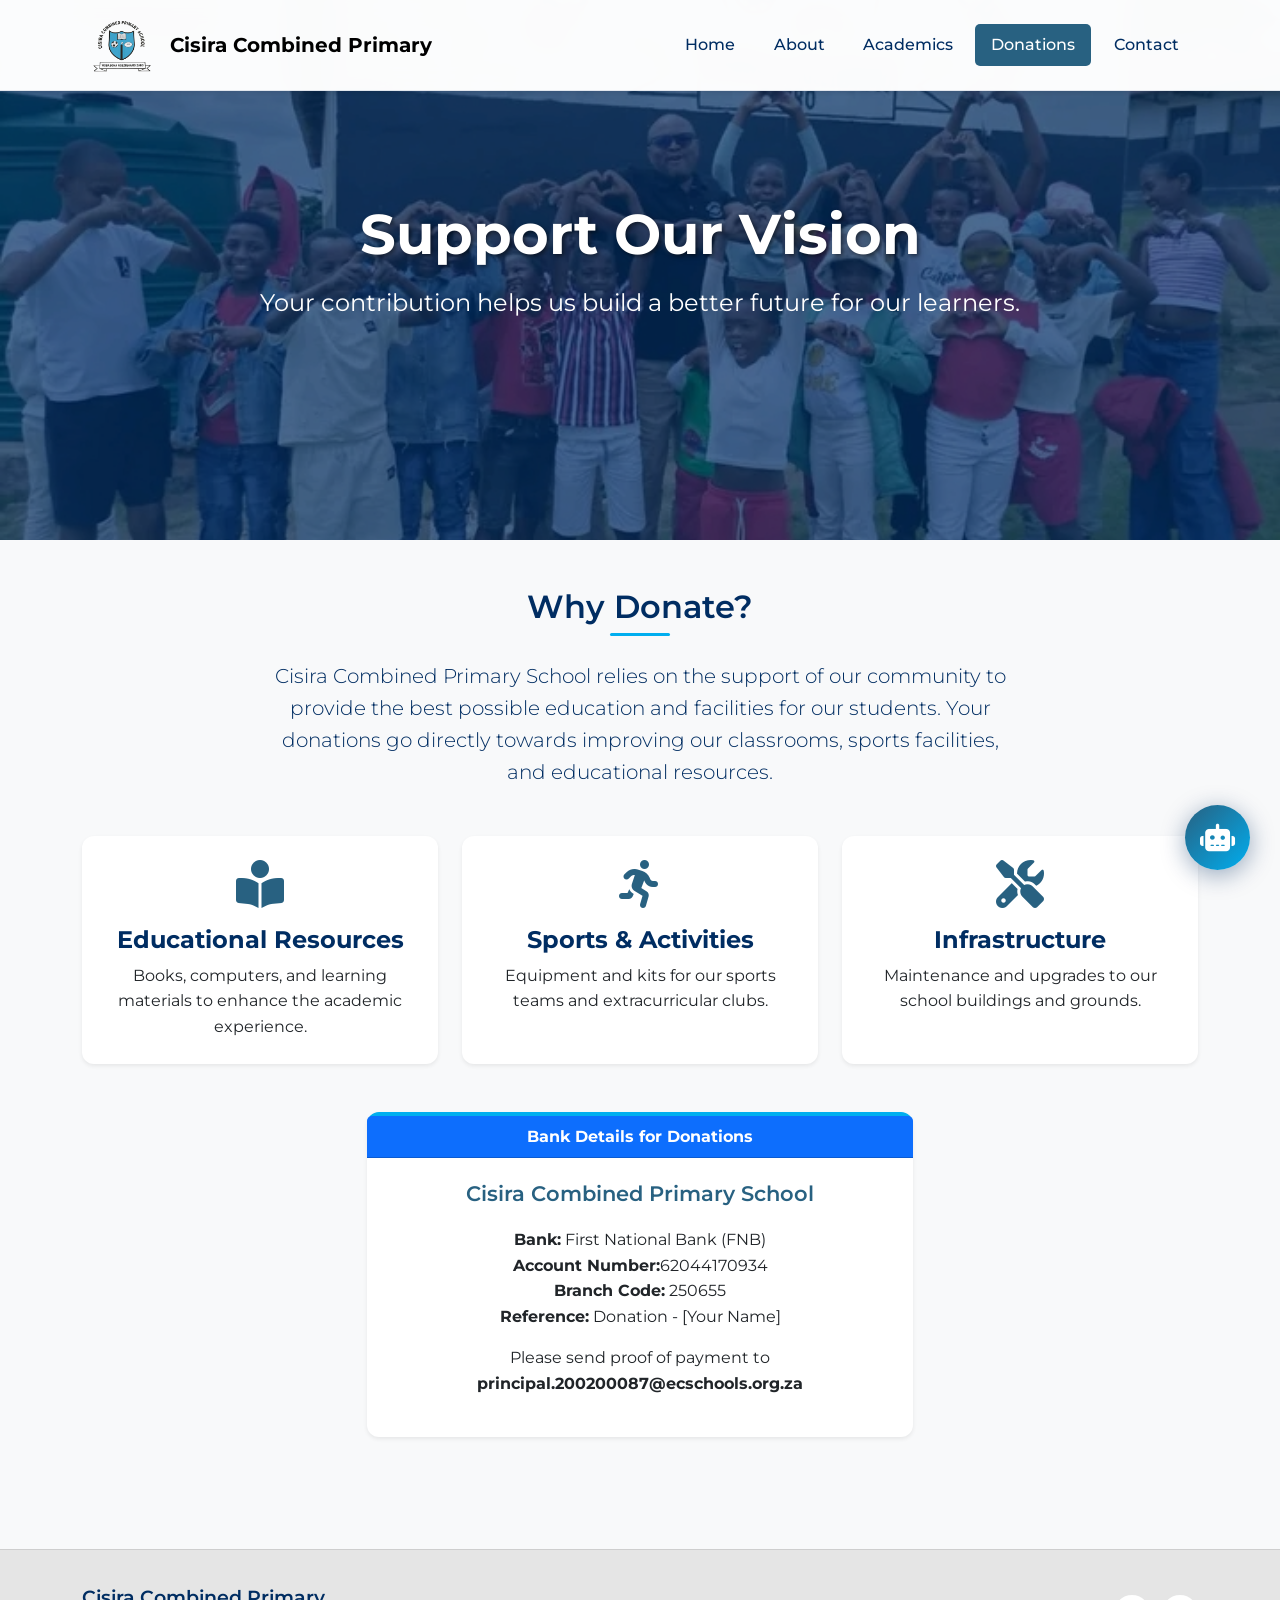
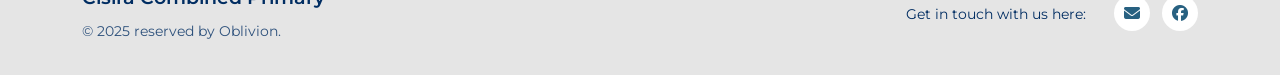
==== commit 09fa2ff4: "Update account number for donation details" ====
--- a/donate.html
+++ b/donate.html
@@ -98,7 +98,7 @@
                             <h5 class="card-title">Cisira Combined Primary School</h5>
                             <p class="card-text">
                                 <strong>Bank:</strong> First National Bank (FNB)<br>
-                                <strong>Account Number:</strong> 1234567890<br>
+                                <strong>Account Number:</strong>62044170934<br>
                                 <strong>Branch Code:</strong> 250655<br>
                                 <strong>Reference:</strong> Donation - [Your Name]
                             </p>
@@ -292,4 +292,4 @@
 </div>
 </body>
 
-</html>+</html>
--- a/css/style.css
+++ b/css/style.css
@@ -5213,4 +5213,93 @@
 /* Smooth transitions */
 * {
     transition: all 0.3s ease;
-}+}
+
+/* ================================
+   EVENTS SECTION
+================================ */
+
+.events-container {
+    display: grid;
+    grid-template-columns: 1fr 1fr;
+    gap: 40px;
+    align-items: center;
+    margin-top: 40px;
+}
+
+.event-image img {
+    width: 100%;
+    max-width: 500px;
+    height: auto;
+    display: block;
+    margin: 0 auto;
+    border-radius: 18px;
+    box-shadow: 0 15px 35px rgba(0,0,0,.15);
+}
+
+.event-details {
+    display: flex;
+    flex-direction: column;
+    gap: 20px;
+}
+
+.event-card {
+    background: #fff;
+    padding: 25px;
+    border-left: 5px solid #00AEEF;
+    border-radius: 12px;
+    box-shadow: 0 10px 25px rgba(0, 0, 0, 0.08);
+    transition: all 0.3s ease;
+}
+
+.event-card:hover {
+    transform: translateY(-6px);
+    box-shadow: 0 18px 35px rgba(0, 0, 0, 0.15);
+}
+
+.event-date {
+    display: inline-block;
+    background: #286181;
+    color: white;
+    padding: 6px 15px;
+    border-radius: 20px;
+    font-size: 0.85rem;
+    font-weight: 600;
+    margin-bottom: 15px;
+}
+
+.event-card h3 {
+    color: #002D62;
+    margin-bottom: 10px;
+    font-size: 1.4rem;
+}
+
+.event-card p {
+    color: #555;
+    line-height: 1.7;
+}
+
+/* Responsive Design */
+@media (max-width: 992px) {
+    .events-container {
+        grid-template-columns: 1fr;
+    }
+
+    .event-image img {
+        height: 350px;
+    }
+}
+
+@media (max-width: 576px) {
+    .event-card {
+        padding: 20px;
+    }
+
+    .event-card h3 {
+        font-size: 1.2rem;
+    }
+
+    .event-image img {
+        height: 250px;
+    }
+}
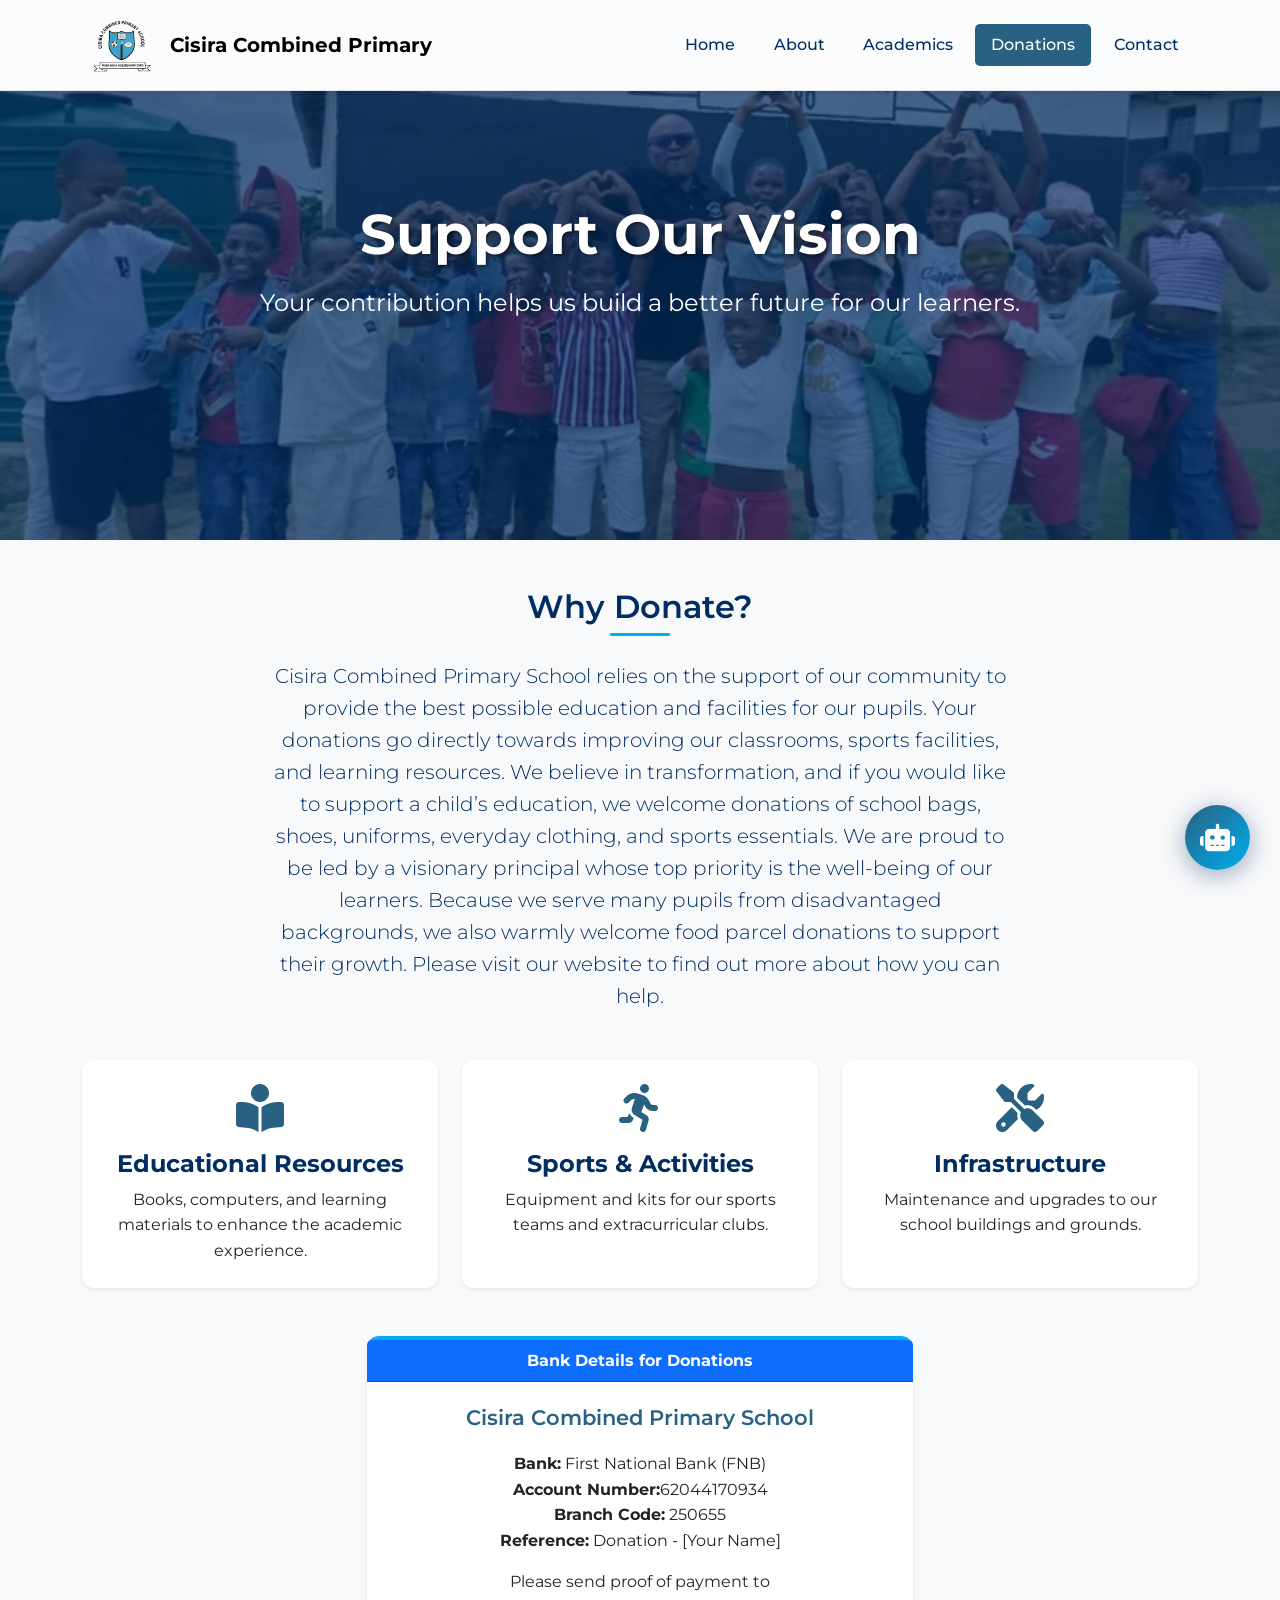
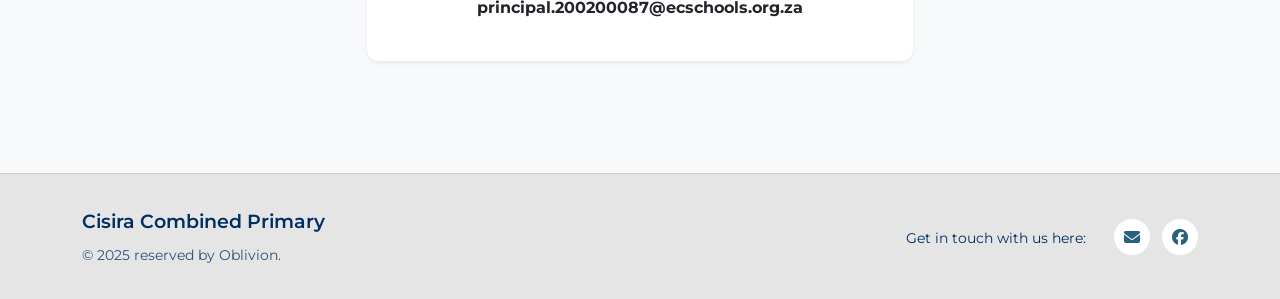
==== commit 8b8de072: "Revise donation message for clarity and detail Updated the donation appeal to include additional inf" ====
--- a/donate.html
+++ b/donate.html
@@ -48,9 +48,9 @@
                 <div class="col-lg-8 text-center">
                     <h2 class="section-title mb-4">Why Donate?</h2>
                     <p class="lead mb-5">
-                        Cisira Combined Primary School relies on the support of our community to provide the best
-                        possible education and facilities for our students. Your donations go directly towards improving
-                        our classrooms, sports facilities, and educational resources.
+                        Cisira Combined Primary School relies on the support of our community to provide the best possible education and facilities for our pupils. Your donations go directly towards improving our classrooms, sports facilities, and learning resources. We believe in transformation, and if you would like to support a child’s education, we welcome donations of school bags, shoes, uniforms, everyday clothing, and sports essentials.
+
+We are proud to be led by a visionary principal whose top priority is the well-being of our learners. Because we serve many pupils from disadvantaged backgrounds, we also warmly welcome food parcel donations to support their growth. Please visit our website to find out more about how you can help.
                     </p>
                 </div>
             </div>
--- a/css/style.css
+++ b/css/style.css
@@ -5215,16 +5215,26 @@
     transition: all 0.3s ease;
 }
 
+
+
+
+
 /* ================================
    EVENTS SECTION
 ================================ */
 
 .events-container {
-    display: grid;
-    grid-template-columns: 1fr 1fr;
+    display: flex;
+    align-items: center;
     gap: 40px;
-    align-items: center;
     margin-top: 40px;
+    flex-wrap: wrap;
+}
+
+.event-image {
+    flex: 1 1 400px;
+    display: flex;
+    justify-content: center;
 }
 
 .event-image img {
@@ -5232,12 +5242,12 @@
     max-width: 500px;
     height: auto;
     display: block;
-    margin: 0 auto;
     border-radius: 18px;
-    box-shadow: 0 15px 35px rgba(0,0,0,.15);
+    box-shadow: 0 15px 35px rgba(0, 0, 0, 0.15);
 }
 
 .event-details {
+    flex: 1 1 400px;
     display: flex;
     flex-direction: column;
     gap: 20px;
@@ -5248,30 +5258,29 @@
     padding: 25px;
     border-left: 5px solid #00AEEF;
     border-radius: 12px;
-    box-shadow: 0 10px 25px rgba(0, 0, 0, 0.08);
-    transition: all 0.3s ease;
+    box-shadow: 0 10px 25px rgba(0,0,0,.08);
+    transition: all .3s ease;
 }
 
 .event-card:hover {
-    transform: translateY(-6px);
-    box-shadow: 0 18px 35px rgba(0, 0, 0, 0.15);
+    transform: translateY(-5px);
+    box-shadow: 0 15px 35px rgba(0,0,0,.15);
 }
 
 .event-date {
     display: inline-block;
     background: #286181;
-    color: white;
+    color: #fff;
     padding: 6px 15px;
     border-radius: 20px;
-    font-size: 0.85rem;
+    font-size: .85rem;
     font-weight: 600;
-    margin-bottom: 15px;
+    margin-bottom: 12px;
 }
 
 .event-card h3 {
     color: #002D62;
     margin-bottom: 10px;
-    font-size: 1.4rem;
 }
 
 .event-card p {
@@ -5279,27 +5288,47 @@
     line-height: 1.7;
 }
 
-/* Responsive Design */
+/* Tablets */
 @media (max-width: 992px) {
     .events-container {
-        grid-template-columns: 1fr;
+        flex-direction: column;
+        text-align: center;
+    }
+
+    .event-image,
+    .event-details {
+        width: 100%;
     }
 
     .event-image img {
-        height: 350px;
-    }
-}
-
+        max-width: 450px;
+    }
+
+    .event-card {
+        text-align: left;
+    }
+}
+
+/* Phones */
 @media (max-width: 576px) {
+    .events-container {
+        gap: 25px;
+    }
+
+    .event-image img {
+        max-width: 100%;
+        border-radius: 12px;
+    }
+
     .event-card {
-        padding: 20px;
+        padding: 18px;
     }
 
     .event-card h3 {
-        font-size: 1.2rem;
-    }
-
-    .event-image img {
-        height: 250px;
-    }
-}
+        font-size: 1.15rem;
+    }
+
+    .event-date {
+        font-size: .8rem;
+    }
+}
